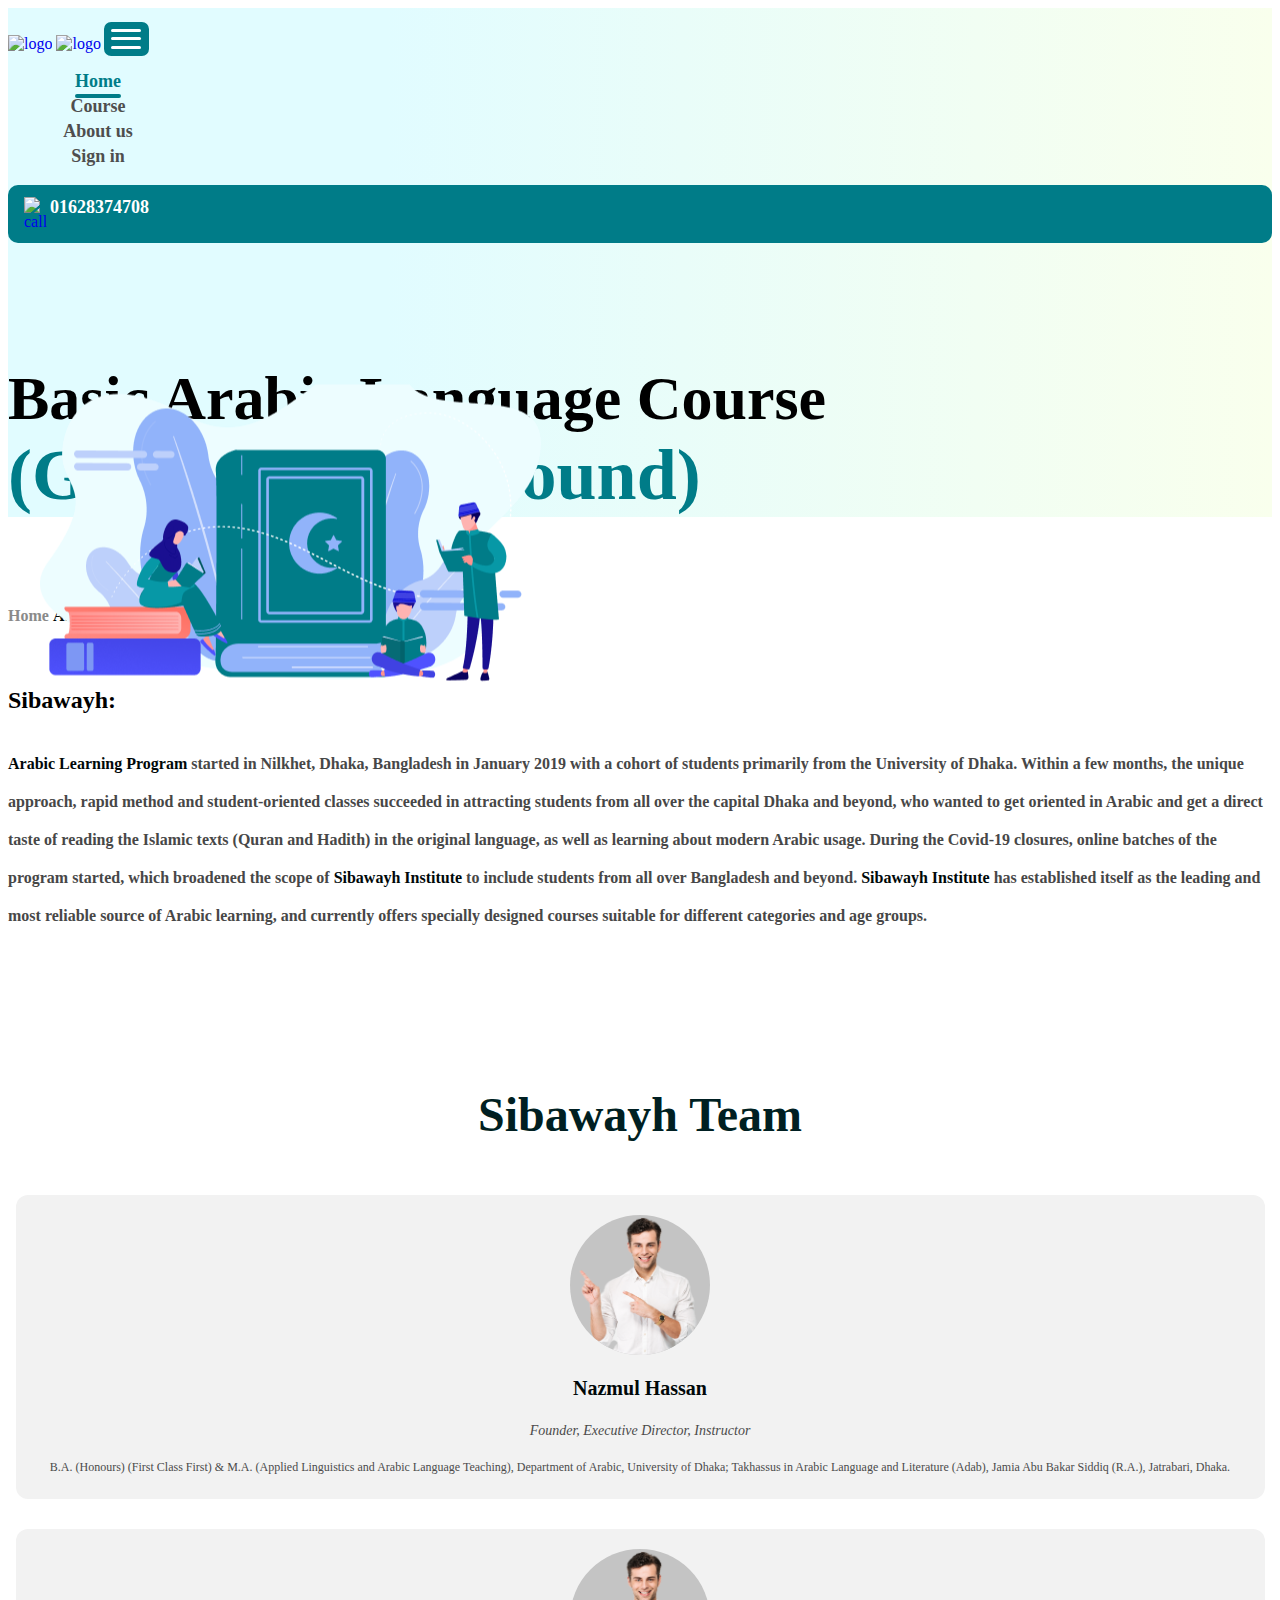
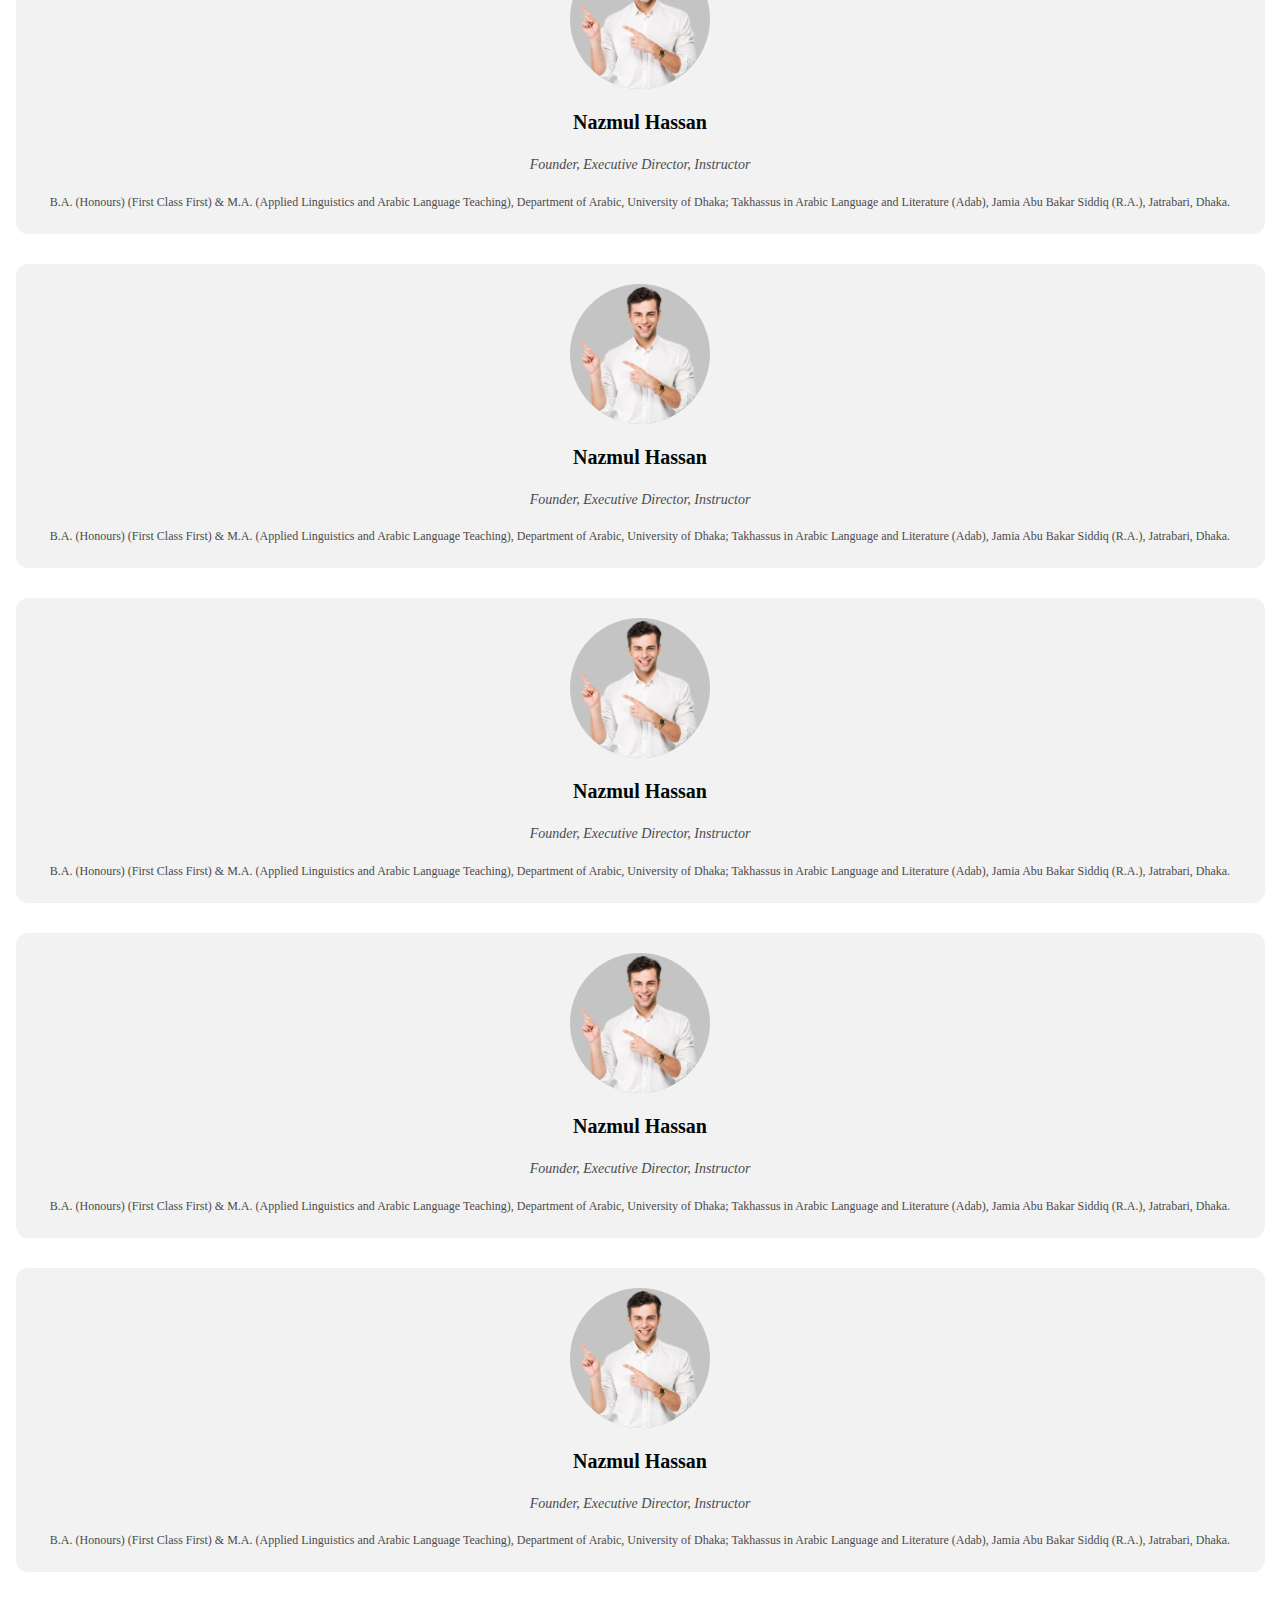
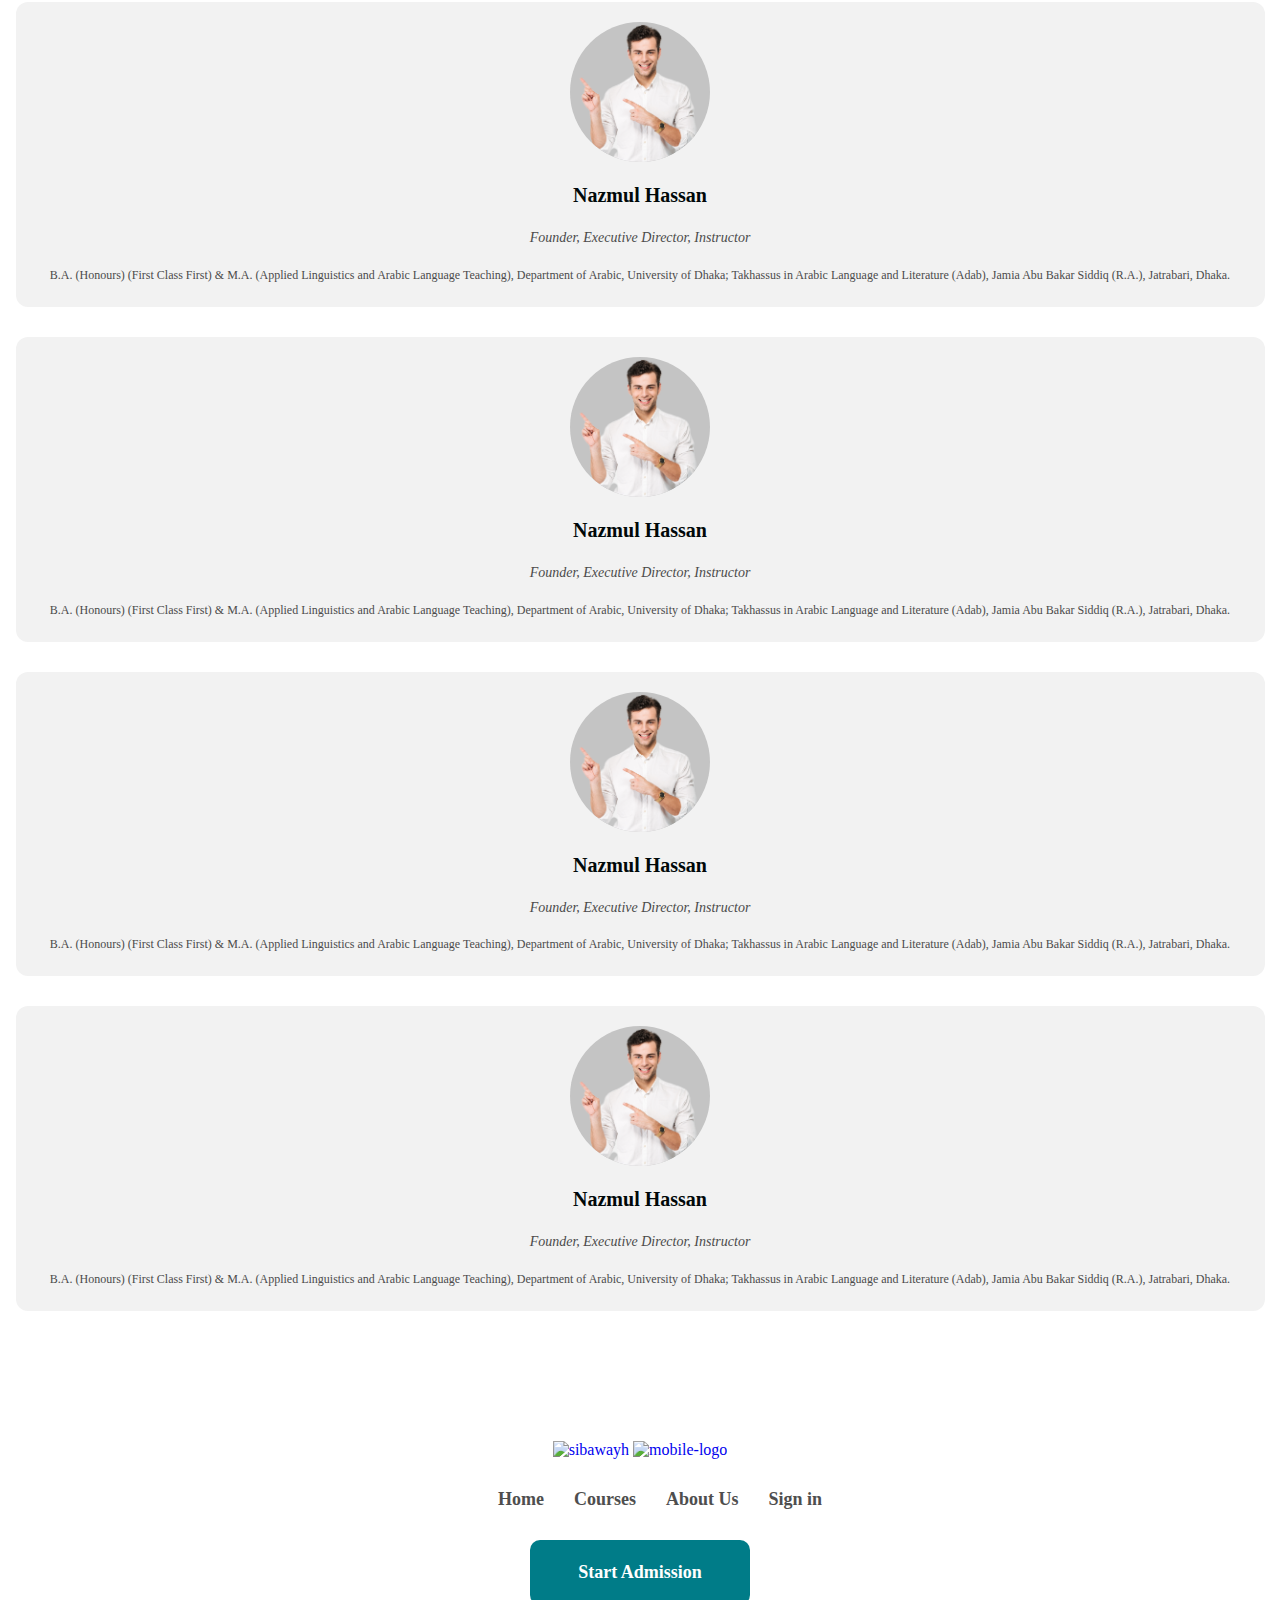
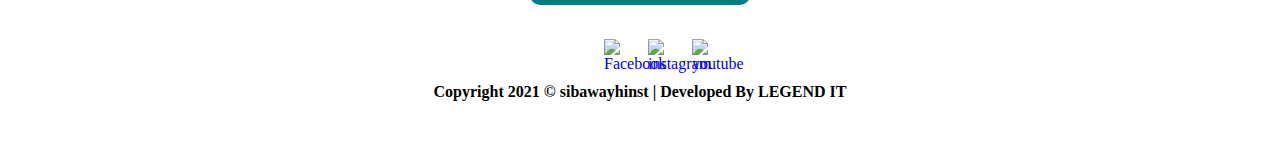
==== about.html @ c1a7108b "about,profile,result page done" ====
<!DOCTYPE html>
<html lang="en">
<head>
    <meta charset="UTF-8">
    <meta http-equiv="X-UA-Compatible" content="IE=edge">
    <meta name="viewport" content="width=device-width, initial-scale=1.0">
    <title>Sibwayh::About</title>

    <!-- fontawesome -->
    <link rel="stylesheet" href="fontawesome/css/all.min.css"> 
    <!-- google fonts -->
    <link rel="stylesheet" href="fonts/fonts.css">
    <!-- Bootstrap css -->
    <link rel="stylesheet" href="bootstrap-5.1.0/css/bootstrap.min.css">
    <!-- venobox css -->
    <link rel="stylesheet" href="venobox/venobox.min.css">
    <!-- slick css -->
    <link rel="stylesheet" href="slick/slick.css">
    <!-- animate css -->
    <link rel="stylesheet" href="animate-css/animate.min.css">
    <!-- main css -->
    <link rel="stylesheet" href="./css/main.css">

    <!-- inner page css (course) -->
    <link rel="stylesheet" href="css/about.css">

    <!-- content css -->
    <link rel="stylesheet" href="css/content.css">
</head>
<body>

    <!-- header section start -->
        <header class="header">
            <!-- navbar start -->
            <nav class="custom-nav navbar navbar-expand-lg navbar-light">
                <div class="container">
                  <a class="navbar-brand" href="#">
                      <img class="logo" src="images/logo.png" alt="logo">
                      <img class="mobile_logo d-none" src="images/mobile-logo.png" alt="logo">
                  </a>

                <!-- custom mobile button -->   
                  <button class="navbar-toggler" type="button" data-bs-toggle="collapse" data-bs-target="#navbarSupportedContent" aria-controls="navbarSupportedContent" aria-expanded="false" aria-label="Toggle navigation"> 
                      
                    <div class="burger_icon">
                        <div class="burger_icon__top">
                            <div class="burger-icon-top-1"></div>
                            <div class="burger-icon-top-2"></div>
                        </div>
                        <div class="burger_icon__middel">
                            <div class="burger-icon-middel-1"></div>
                            <div class="burger-icon-middel-2"></div>
                        </div>
                        <div class="burger_icon__bottom">
                            <div class="burger-icon-top-1"></div>
                            <div class="burger-icon-top-2"></div>
                        </div>
                    </div> 
                  </button>

                  <div class="collapse navbar-collapse" id="navbarSupportedContent">

                    <ul class="main_menu navbar-nav ms-auto mb-2 mb-lg-0">
                      <li><a class="active" href="#">Home</a></li>
                      <li><a href="#">Course</a></li>
                      <li><a href="#">About us</a></li>
                      <li><a href="#">Sign in</a></li>
                    </ul>
                    <div class="nav_number">
                        <a class="number" href="tel:01628374708"> 
                            <img src="images/call.png" alt="call">
                            <span>01628374708 </span> 
                        </a>
                    </div> 
                  </div>
                </div>
            </nav>
            <!-- navbar end --> 

            <div class="container">
                <div class="row pt-4">
                    <div class="col-md-8">
                        <div class="header__text">
                            <h2>Basic Arabic Language Course <br> <span>(General Background)</span></h2>
                        </div>
                    </div>
                    <div class="col-md-4 d-none d-md-block">
                        <div class="header__image">
                            <img src="images/about-banner.png" alt="image">
                        </div>
                    </div>
                </div>
            </div>

        </header>
    <!-- header section end -->

    <!-- breadcrumb --> 
     <div class="breadcrumb">
        <div class="container">
            <span class="main_page">Home</span>
            <span class="separator"><i class="fas fa-angle-right"></i></span>
            <span class="current_page">About</span>
        </div>
     </div>

     <!-- about sibawayh start-->
     <section class="content about_section">
         <div class="container">
             <h2>Sibawayh:</h2>
             <p><span>Arabic Learning Program</span> started in Nilkhet, Dhaka, Bangladesh in January 2019 with a cohort of students primarily from the University of Dhaka. Within a few months, the unique approach, rapid method and student-oriented classes succeeded in attracting students from all over the capital Dhaka and beyond, who wanted to get oriented in Arabic and get a direct taste of reading the Islamic texts (Quran and Hadith) in the original language, as well as learning about modern Arabic usage. During the Covid-19 closures, online batches of the program started, which broadened the scope of <span>Sibawayh Institute</span> to include students from all over Bangladesh and beyond. <span>Sibawayh Institute</span> has established itself as the leading and most reliable source of Arabic learning, and currently offers specially designed courses suitable for different categories and age groups. </p>
         </div>
     </section>
     <!-- about sibawayh end-->

     <!-- sibawayh team start -->
     <section class="team_section">
         <div class="container">
             <h2>Sibawayh Team</h2>
             <div class="team_members">
                 <div class="row justify-content-center">
                     <div class="col-xs-12 col-sm-6 col-md-4 col-xl-3">
                        <div class="single_team_members">
                            <div class="member_profile">
                                <img src="images/profile.png" alt="">
                            </div> 
                            <h3 class="member_name">Nazmul Hassan</h3>
                            <h4 class="member_designation">Founder, Executive Director, Instructor</h4>
                            <p class="member_description">B.A. (Honours) (First Class First) & M.A. (Applied Linguistics and Arabic Language Teaching), Department of Arabic, University of Dhaka; Takhassus in Arabic Language and Literature (Adab), Jamia Abu Bakar Siddiq (R.A.), Jatrabari, Dhaka.</p>
                        </div>
                     </div>
                     <div class="col-xs-12 col-sm-6 col-md-4 col-xl-3">
                        <div class="single_team_members">
                            <div class="member_profile">
                                <img src="images/profile.png" alt="">
                            </div> 
                            <h3 class="member_name">Nazmul Hassan</h3>
                            <h4 class="member_designation">Founder, Executive Director, Instructor</h4>
                            <p class="member_description">B.A. (Honours) (First Class First) & M.A. (Applied Linguistics and Arabic Language Teaching), Department of Arabic, University of Dhaka; Takhassus in Arabic Language and Literature (Adab), Jamia Abu Bakar Siddiq (R.A.), Jatrabari, Dhaka.</p>
                        </div>
                     </div>
                     <div class="col-xs-12 col-sm-6 col-md-4 col-xl-3">
                        <div class="single_team_members">
                            <div class="member_profile">
                                <img src="images/profile.png" alt="">
                            </div> 
                            <h3 class="member_name">Nazmul Hassan</h3>
                            <h4 class="member_designation">Founder, Executive Director, Instructor</h4>
                            <p class="member_description">B.A. (Honours) (First Class First) & M.A. (Applied Linguistics and Arabic Language Teaching), Department of Arabic, University of Dhaka; Takhassus in Arabic Language and Literature (Adab), Jamia Abu Bakar Siddiq (R.A.), Jatrabari, Dhaka.</p>
                        </div>
                     </div>
                     <div class="col-xs-12 col-sm-6 col-md-4 col-xl-3">
                        <div class="single_team_members">
                            <div class="member_profile">
                                <img src="images/profile.png" alt="">
                            </div> 
                            <h3 class="member_name">Nazmul Hassan</h3>
                            <h4 class="member_designation">Founder, Executive Director, Instructor</h4>
                            <p class="member_description">B.A. (Honours) (First Class First) & M.A. (Applied Linguistics and Arabic Language Teaching), Department of Arabic, University of Dhaka; Takhassus in Arabic Language and Literature (Adab), Jamia Abu Bakar Siddiq (R.A.), Jatrabari, Dhaka.</p>
                        </div>
                     </div>
                     <div class="col-xs-12 col-sm-6 col-md-4 col-xl-3">
                        <div class="single_team_members">
                            <div class="member_profile">
                                <img src="images/profile.png" alt="">
                            </div> 
                            <h3 class="member_name">Nazmul Hassan</h3>
                            <h4 class="member_designation">Founder, Executive Director, Instructor</h4>
                            <p class="member_description">B.A. (Honours) (First Class First) & M.A. (Applied Linguistics and Arabic Language Teaching), Department of Arabic, University of Dhaka; Takhassus in Arabic Language and Literature (Adab), Jamia Abu Bakar Siddiq (R.A.), Jatrabari, Dhaka.</p>
                        </div>
                     </div>
                     <div class="col-xs-12 col-sm-6 col-md-4 col-xl-3">
                        <div class="single_team_members">
                            <div class="member_profile">
                                <img src="images/profile.png" alt="">
                            </div> 
                            <h3 class="member_name">Nazmul Hassan</h3>
                            <h4 class="member_designation">Founder, Executive Director, Instructor</h4>
                            <p class="member_description">B.A. (Honours) (First Class First) & M.A. (Applied Linguistics and Arabic Language Teaching), Department of Arabic, University of Dhaka; Takhassus in Arabic Language and Literature (Adab), Jamia Abu Bakar Siddiq (R.A.), Jatrabari, Dhaka.</p>
                        </div>
                     </div>
                     <div class="col-xs-12 col-sm-6 col-md-4 col-xl-3">
                        <div class="single_team_members">
                            <div class="member_profile">
                                <img src="images/profile.png" alt="">
                            </div> 
                            <h3 class="member_name">Nazmul Hassan</h3>
                            <h4 class="member_designation">Founder, Executive Director, Instructor</h4>
                            <p class="member_description">B.A. (Honours) (First Class First) & M.A. (Applied Linguistics and Arabic Language Teaching), Department of Arabic, University of Dhaka; Takhassus in Arabic Language and Literature (Adab), Jamia Abu Bakar Siddiq (R.A.), Jatrabari, Dhaka.</p>
                        </div>
                     </div>
                     <div class="col-xs-12 col-sm-6 col-md-4 col-xl-3">
                        <div class="single_team_members">
                            <div class="member_profile">
                                <img src="images/profile.png" alt="">
                            </div> 
                            <h3 class="member_name">Nazmul Hassan</h3>
                            <h4 class="member_designation">Founder, Executive Director, Instructor</h4>
                            <p class="member_description">B.A. (Honours) (First Class First) & M.A. (Applied Linguistics and Arabic Language Teaching), Department of Arabic, University of Dhaka; Takhassus in Arabic Language and Literature (Adab), Jamia Abu Bakar Siddiq (R.A.), Jatrabari, Dhaka.</p>
                        </div>
                     </div>
                     <div class="col-xs-12 col-sm-6 col-md-4 col-xl-3">
                        <div class="single_team_members">
                            <div class="member_profile">
                                <img src="images/profile.png" alt="">
                            </div> 
                            <h3 class="member_name">Nazmul Hassan</h3>
                            <h4 class="member_designation">Founder, Executive Director, Instructor</h4>
                            <p class="member_description">B.A. (Honours) (First Class First) & M.A. (Applied Linguistics and Arabic Language Teaching), Department of Arabic, University of Dhaka; Takhassus in Arabic Language and Literature (Adab), Jamia Abu Bakar Siddiq (R.A.), Jatrabari, Dhaka.</p>
                        </div>
                     </div>
                     <div class="col-xs-12 col-sm-6 col-md-4 col-xl-3">
                        <div class="single_team_members">
                            <div class="member_profile">
                                <img src="images/profile.png" alt="">
                            </div> 
                            <h3 class="member_name">Nazmul Hassan</h3>
                            <h4 class="member_designation">Founder, Executive Director, Instructor</h4>
                            <p class="member_description">B.A. (Honours) (First Class First) & M.A. (Applied Linguistics and Arabic Language Teaching), Department of Arabic, University of Dhaka; Takhassus in Arabic Language and Literature (Adab), Jamia Abu Bakar Siddiq (R.A.), Jatrabari, Dhaka.</p>
                        </div>
                     </div>
                 </div>
             </div>
         </div>
     </section>
     <!-- sibawayh team end -->

    <!-- footer section start -->
    <footer class="footer">
        <div class="container">
            <div class="footer__logo">
                <a href="#">
                    <img src="images/logo.png" alt="sibawayh">
                    <img class="d-none" src="images/mobile-logo.png" alt="mobile-logo">
                </a>
            </div>
            <div class="footer__menu">
                <ul>
                    <li><a href="#">Home</a></li>
                    <li><a href="#">Courses</a></li>
                    <li><a href="#">About Us</a></li>
                    <li><a href="#">Sign in</a></li>
                </ul>
            </div>
            <a href="#" class="btn_primary">Start Admission</a>
            <div class="social_media">
                <ul>
                    <li><a href="#"><img src="images/facebook.png" alt="Facebook"></a></li>
                    <li><a href="#"><img src="images/instagram.png" alt="instagram"></a></li>
                    <li><a href="#"><img src="images/youtube.png" alt="youtube"></a></li>
                </ul>
            </div>
            <div class="copyright">
                <p>Copyright 2021 &copy; sibawayhinst | Developed By LEGEND IT</p>
            </div>
        </div>
    </footer>
    <!-- footer section end -->

 
    <!-- jquery -->
    <script src="js/jquery-latest.min.js"></script>
    <!-- bootstrap js -->
    <script src="bootstrap-5.1.0/js/bootstrap.bundle.min.js"></script>
    <!-- venobox js -->
    <script src="venobox/venobox.min.js"></script>
    <!-- slick js -->
    <script src="slick/slick.min.js"></script>
    <!-- wow js -->
    <script src="animate-css/wow.min.js"></script>
    <!-- custom js -->
    <script src="js/custom.js"></script>
    
    <script>
        new WOW().init();
    </script>

</body>
</html>
---- css/main.css ----
ul{
  list-style-type: none;
}
a, a:hover{
  text-decoration: none;
}

.about__text li {
  font-size: 20px;
  color: #130000;
  list-style: none;
}
.about__text li::before {
  content: url("../images/checkbox.png");
  position: relative;
  top: 5px;
  left: -3px;
}

html {
  font-size: 62.5%;
}

body {
  font-size: 1.6rem;
  font-family: "Nunito";
}

.burger_icon {
  background-color: #007C88;
  padding: 10px 0;
  width: 31px;
  position: relative;
  outline: 7px solid #007c88;
  border-radius: 0.1px;
  overflow: hidden;
  cursor: pointer;
}

.burger_icon__top {
  display: flex;
  position: absolute;
  top: 0;
  transform: translateZ(0);
  transition: transform 0.6s cubic-bezier(0.165, 0.84, 0.44, 1);
}

.burger_icon__bottom {
  display: flex;
  position: absolute;
  bottom: 0;
  transform: translateZ(0);
  transition: transform 0.6s cubic-bezier(0.165, 0.84, 0.44, 1);
}

.burger_icon__middel {
  display: flex;
  position: absolute;
  top: 41%;
  transform: translateX(-50%);
  transition: transform 0.6s cubic-bezier(0.165, 0.84, 0.44, 1);
}

.burger_icon:hover .burger_icon__top,
.burger_icon:hover .burger_icon__bottom {
  transform: translateX(-50%);
}

.burger_icon:hover .burger_icon__middel {
  transform: translateX(0);
}

.burger-icon-top-1,
.burger-icon-top-2,
.burger-icon-middel-1,
.burger-icon-middel-2 {
  background-color: #fff;
  width: 30px;
  height: 3px;
  margin-right: 15px;
  border-radius: 5px;
}

.header {
  background-image: linear-gradient(90deg, #e1fcff 30%, #f9ffed 100%);
}
.header__text {
  margin-top: 10rem;
}
.header__text h3 {
  font-weight: bold;
  font-size: 3.6rem;
  color: #007C88;
}
.header__text h2 {
  font-size: 6.2rem;
  font-weight: 600;
  margin: 3rem 0;
}
.header__text h2 span {
  font-weight: 800;
  color: #007C88;
  font-size: 7.2rem;
}
.header__text p {
  font-size: 1.8rem;
  font-weight: 600;
  line-height: 3.3rem;
  margin-bottom: 3rem;
  width: 70%;
}
.header__text a.btn_primary {
  margin-bottom: 8rem;
}
.header__image {
  width: 100%;
  height: 100%;
  position: relative;
}
.header__image img {
  position: absolute;
  top: 50%;
  transform: translateY(-50%);
}

.banner_slider {
  position: relative;
}
.banner_slider ul.slick-dots{
  list-style-type: none;
  display: flex;
  position: absolute;
  bottom: 0;
  left: 50%;
  transform: translateX(-50%);
}

.banner_slider ul.slick-dots button{
  color: transparent;
  border: 0;
  background-color: #cdcdcd;
  height: 6px;
  width: 14px;
  border-radius: 3px;
  margin: 0 5px;
}
.banner_slider ul.slick-dots li.slick-active button{
  background-color: #007c88;
  width: 30px;
}



.footer {
  text-align: center;
  padding: 5rem 0 3rem;
}
.footer .footer__logo {
  margin: auto;
}
.footer .footer__menu ul {
  display: flex;
  flex-direction: row;
  justify-content: center;
  margin: 3rem 0;
}
.footer .footer__menu ul li {
  list-style: none;
}
.footer .footer__menu ul li a {
  font-size: 1.8rem;
  font-weight: 600;
  color: #4E4E4E;
  text-decoration: none;
  padding: 0.5rem;
  margin: 1rem;
  transition: all 0.2s;
}
.footer .footer__menu ul li a:hover {
  text-decoration: underline;
}
.footer .social_media ul {
  display: flex;
  flex-direction: row;
  justify-content: center;
  margin: 3rem 0 2rem;
}
.footer .social_media ul li {
  list-style: none;
  width: 2.4rem;
  height: 2.4rem;
  border-radius: 50%;
  margin: 0 1rem;
}
.footer .copyright p {
  font-size: 1.6rem;
  font-weight: 600;
  color: #000000;
}

.navbar {
  padding: 2rem 0;
}
.navbar .navbar-brand .logo {
  width: 80%;
}
.navbar .main_menu li {
  width: 10rem;
  text-align: center;
}
.navbar .main_menu li a {
  text-decoration: none;
  color: #4E4E4E;
  font-weight: 700;
  padding: 0.7rem 0;
  font-size: 1.8rem;
  line-height: 2.5rem;
  transition: all 0.2s;
  position: relative;
}
.navbar .main_menu li a.active {
  color: #007C88;
}
.navbar .main_menu li a:hover {
  color: #007C88;
}
.navbar .main_menu li a.active::after, .navbar .main_menu li a::after {
  content: "";
  position: absolute;
  left: auto;
  right: 0;
  bottom: 0;
  width: 0;
  height: 4px;
  background-color: #007C88;
  border-radius: 5px;
  transition: all 0.3s;
}
.navbar .main_menu li a.active::after, .navbar .main_menu li a:hover::after {
  width: 100%;
  right: auto;
  left: 0;
}
.navbar .number {
  background-color: #007C88;
  border-radius: 1rem;
  padding: 1.2rem 1.6rem;
  text-decoration: none;
  display: flex;
}
.navbar .number img {
  width: 26px;
}
.navbar .number span {
  color: #ffffff;
  font-weight: 600;
  font-size: 18px;
}
.navbar .navbar-toggler:focus {
  box-shadow: unset;
}
.navbar .navbar-toggler {
  border: none;
}

.btn_primary {
  background-image: linear-gradient(to left, #007C88, #007C88);
  min-width: 19rem;
  min-height: 6.5rem;
  line-height: 6.5rem;
  padding: 0 1.5rem;
  text-decoration: none;
  display: inline-block;
  text-align: center;
  border-radius: 1rem;
  font-size: 1.8rem;
  font-weight: 600;
  color: #ffffff;
  text-transform: capitalize;
  overflow: hidden;
  position: relative;
  z-index: 1;
}
.btn_primary:hover {
  color: #ffffff;
}
.btn_primary::after {
  content: "";
  position: absolute;
  width: 0;
  height: 100%;
  top: 0;
  left: 0;
  border-radius: 1rem;
  background-image: linear-gradient(to left, #000000, #000000);
  z-index: -1;
  transition: 0.6s cubic-bezier(0.165, 0.84, 0.44, 1);
}
.btn_primary:hover::after {
  width: 100%;
}

.btn_secondary {
  background-color: #ffffff;
  min-width: 14rem;
  min-height: 4.5rem;
  line-height: 4.5rem;
  text-decoration: none;
  display: inline-block;
  text-align: center;
  border-radius: 1rem;
  font-size: 1.8rem;
  font-weight: 600;
  color: #007C88;
  transition: all 0.2s;
  text-transform: capitalize;
}
.btn_secondary:hover {
  color: #ffffff;
  background-color: #007C88;
}

.about-section {
  padding: 8rem 0 6rem;
  background-color: #fff;
  position: relative;
}
.about-section__image {
  overflow: hidden;
}
.about-section__image img {
  width: 100%;
  transition: transform 1.5s cubic-bezier(0.165, 0.84, 0.44, 1);
}
.about-section__image:hover img {
  transform: scale(1.1);
}
.about-section .about-section__text {
  margin-left: 6rem;
  position: relative;
  top: 50%;
  transform: translateY(-50%);
}
.about-section__button{
  font-weight: 700;
  color: #007C88;
  text-decoration: none;
}
.about-section__text h2 {
  font-size: 4.8rem;
  font-weight: bold;
  color: #001F22;
}
.about-section__text h3 {
  width: 460px;
  line-height: 30px;
}
.about-section__text p {
  font-size: 1.6rem;
  font-weight: 600;
  color: #4E4E4E;
  line-height: 3.1rem;
  margin-top: 1rem;
}
.about-section__text ul {
  padding-left: 1rem;
  margin: 3rem 0;
}
.about-section__text ul li {
  list-style: none;
  font-size: 1.8rem;
  font-weight: bold;
  color: #001F22;
  line-height: 3.1rem;
  margin-bottom: 2rem;
}
.about-section__text ul li::before {
  content: url("../images/checkbox.png");
  position: relative;
  top: 0.5rem;
  left: -1rem;
}

/* feature section */
.feature-section .section_title h1 {
  font-size: 4.8rem;
  color: #001F22;
  font-weight: bold;
  padding-bottom: 60px;
}

.feature-section__single {
  margin-bottom: 40px;
}
.feature-section__single img{
  margin-bottom: 25px;
}
.feature-section__single h3{
  font-size: 20px;
  font-weight: 700;
  color: #000;
  margin-bottom: 10px;
  text-transform: capitalize;
}
.feature-section__single p{
  font-size: 14px;
  font-weight: 500;
  color: #4E4E4E;
  margin-bottom: 10px;
  padding-right: 80px;
}

/* course section */
.course-section {
  padding: 6rem 0;
}
.course-section .section_title {
  margin-bottom: 6rem;
}
.course-section .section_title h1 {
  font-size: 4.8rem;
  color: #001F22;
  font-weight: bold;
}
.course-section .section_title p {
  font-size: 1.8rem;
  font-weight: 600;
  line-height: 3.1rem;
  color: #4E4E4E;
  width: 60%;
  margin: 1rem auto 0;
}
.course_details__single{
  background-color: #F8F8F8;
  padding: 15px;
  margin: 0 7.5px 30px;
  border-radius: 12px;
  overflow: hidden;
  transition: all .5s;
}
.course_details__single:hover{
  background-color: #EDFDFF;
  box-shadow: 0 5px 5px -2px rgba(0,0,0,.3);
  transform: translateY(-5px);
}
.course_details__single img.course_details__single__img{
  width: 100%;
  margin-bottom: 20px;
  transition: transform 0.6s cubic-bezier(0.165, 0.84, 0.44, 1)
}
.course_details__single:hover img.course_details__single__img{
  transform: scale(1.2);
}
.course_details__single h2 a{
  font-size: 20px;
  font-weight: 800;
  line-height: 29px;
  margin-bottom: 10px;
  color: #000;
  text-decoration: none;
}
.course_details__single p{
  font-size: 14px;
  font-weight: 400;
  line-height: 19px;
  margin-bottom: 10px;
  color: #4A4A4A;
}
.course_details__single__duration,
.course_details__single__class{
  font-size: 14px;
  font-weight: 800;
  color: #757575;
  padding-left: 20px;
  position: relative;
  padding-bottom: 25px;
  display: inline-block;
}
.course_details__single__duration::before{
  content: url("../images/clock.png");
  left: 0;
  position: absolute;
  top: 1px;
}
.course_details__single__class::before{
  content: url("../images/video_play_icon.png");
  left: 0;
  position: absolute;
  top: 1px;
}
.course_details__single__info__button{
  border: 1px solid #007C88;
  line-height: 4rem;
  padding: 0 1.5rem;
  text-decoration: none;
  display: inline-block;
  text-align: center;
  border-radius: .5rem;
  font-size: 1.6rem;
  font-weight: 600;
  color: #007C88;
  text-transform: capitalize;
  overflow: hidden;
  position: relative;
  z-index: 1;
}

.course_details__single__info__button::after{
  content: "";
  position: absolute;
  border:1px solid transparent;
  width: 0;
  height: 100%;
  top: 0;
  left: -5px;
  background-color: #007C88;
  z-index: -1;
  transition: 0.6s cubic-bezier(0.165, 0.84, 0.44, 1);
}

.course_details__single__info__button:hover{
  color: #ffffff;
}

.course_details__single__info__button:hover::after{
  width: 100%;
  left: 0;
}
.course_details__single__info__price{
  font-size: 26px;
  font-weight: 800;
  color: #000;
  padding-top: 10px;
  transition: all .3s;
}
.course_details__single:hover .course_details__single__info__price{
  color: #007C88;
}
.course_details__single__info__price span{
  font-size: 14px;
}

.course-section .course_dtails .course_dtails__image {
  position: relative;
  overflow: hidden;
}
.course-section .course_dtails .course_dtails__image::after {
  content: "";
  position: absolute;
  top: 0;
  left: 0;
  width: 100%;
  height: 100%;
  background-color: rgba(0, 0, 0, 0.4);
  border-radius: 2rem;
}
.course-section .course_dtails .course_dtails__image img {
  width: 100%;
  border-radius: 2rem;
  transition: transform 1.5s cubic-bezier(0.165, 0.84, 0.44, 1);
}
.course-section .course_dtails .course_dtails__image:hover img {
  transform: scale(1.1);
}
.course-section .course_dtails .course_dtails__image a.venobox {
  position: absolute;
  top: 50%;
  left: 50%;
  transform: translate(-50%, -50%);
  z-index: 9999;
}
.course-section .course_dtails .course_dtails__image a.venobox i {
  font-size: 5rem;
  color: #ffffff;
  background-color: #007C88;
  border-radius: 50%;
  position: relative;
}
.course-section .course_dtails .course_dtails__image a.venobox i::after {
  content: "";
  position: absolute;
  top: 0;
  left: 0;
  width: 100%;
  height: 100%;
  background-color: #ffffff;
  border-radius: 50%;
  -webkit-animation-name: "Iconfocus";
          animation-name: "Iconfocus";
  -webkit-animation-duration: 1s;
          animation-duration: 1s;
  -webkit-animation-iteration-count: infinite;
          animation-iteration-count: infinite;
}
.course-section .course_dtails .course_dtails__text {
  margin-left: 6rem;
}
.course-section .course_dtails .course_dtails__text h2 {
  font-size: 4rem;
  color: #001F22;
  font-weight: 800;
}
.course-section .course_dtails .course_dtails__text p {
  font-size: 1.6rem;
  font-weight: 600;
  color: #4E4E4E;
  line-height: 3rem;
}
.course-section .course_dtails .course_dtails__text ul {
  padding-left: 1rem;
  margin: 3rem 0;
}
.course-section .course_dtails .course_dtails__text ul li {
  list-style: none;
  font-size: 1.8rem;
  font-weight: 600;
  line-height: 3.1rem;
  margin-bottom: 2rem;
  color: #4E4E4E;
}
.course-section .course_dtails .course_dtails__text ul li span {
  font-weight: bold;
  color: #001F22;
}
.course-section .course_dtails .course_dtails__text ul .duration::before {
  content: url("../images/duration.png");
  position: relative;
  top: 0.5rem;
  left: -1rem;
}
.course-section .course_dtails .course_dtails__text ul .price::before {
  content: url("../images/price.png");
  position: relative;
  top: 0.5rem;
  left: -1rem;
}
.course-section .course_dtails .course_dtails__text ul .bacth::before {
  content: url("../images/batch.png");
  position: relative;
  top: 0.5rem;
  left: -1rem;
}
.course-section .more_course h2 {
  font-size: 3.6rem;
  font-weight: 800;
  color: #001F22;
  margin-bottom: 3rem;
}
.course-section .more_course .single_course {
  background-color: #ebfcff;
  padding: 1rem;
  border-radius: 1rem;
  text-align: center;
  transition: all 0.2s;
  margin-bottom: 1.5rem;
}
.course-section .more_course .single_course:hover {
  box-shadow: 0 8px 10px -1px rgba(0, 0, 0, 0.3);
}
.course-section .more_course .single_course .single_course__image {
  overflow: hidden;
}
.course-section .more_course .single_course .single_course__image img {
  width: 100%;
  border-radius: 2rem;
  transition: transform 1.5s cubic-bezier(0.165, 0.84, 0.44, 1);
}
.course-section .more_course .single_course .single_course__image:hover img {
  transform: scale(1.2);
}
.course-section .more_course .single_course .date_duration {
  display: flex;
  justify-content: space-between;
  margin: 1.5rem 0;
}
.course-section .more_course .single_course .date_duration .duration {
  color: #757575;
  font-size: 1.4rem;
  margin-left: 1rem;
}
.course-section .more_course .single_course .date_duration .duration::before {
  content: url("../images/duration.png");
  position: relative;
  top: 0.8rem;
  left: -1rem;
}
.course-section .more_course .single_course .date_duration .date {
  color: #757575;
  font-size: 1.4rem;
}
.course-section .more_course .single_course .date_duration .date::before {
  content: url("../images/batch.png");
  position: relative;
  top: 0.8rem;
  left: -1rem;
}
.course-section .more_course .single_course h4 {
  font-size: 2rem;
  color: #001F22;
  font-weight: bold;
  margin-bottom: 2rem;
}

.testimonial {
  padding: 0 0 5rem;
}
.testimonial .section_title {
  margin-bottom: 6rem;
  background-image: url("../images/inverted-commas 1.png");
  background-repeat: no-repeat;
  background-position: right;
}
.testimonial .section_title h1 {
  font-size: 4.8rem;
  color: #001F22;
  font-weight: bold;
}
.testimonial .section_title p {
  font-size: 1.8rem;
  font-weight: 600;
  line-height: 3.1rem;
  color: #4E4E4E;
  width: 50%;
}
.testimonial .student .student__profile {
  width: 13.2rem;
  height: 13.2rem;
  margin: 0 auto 1rem;
  border-radius: 50%;
  overflow: hidden;
}
.testimonial .student .student__profile img {
  width: 100%;
  background-color: #ebfcff;
}
.testimonial .student h4.name {
  font-size: 2.4rem;
  font-weight: bold;
  color: #001F22;
}
.testimonial .student p.designation {
  font-size: 1.8rem;
  font-weight: 600;
  color: #4E4E4E;
}
.testimonial .review {
  background-color: #ebfcff;
  border-radius: 2rem;
  padding: 6rem 2.5rem;
}
.testimonial .review p {
  font-size: 2.1rem;
  font-weight: 600;
  color: #4E4E4E;
  line-height: 4rem;
  text-align: center;
}
.testimonial .slick-initialized .testimonial_slider-item.slick-slide {
  display: flex;
}
.testimonial ul.slick-dots {
  display: flex !important;
  list-style: none;
  justify-content: center;
  margin: 2rem 0 0 21%;
}
.testimonial ul.slick-dots li {
  width: 4rem;
  height: 0.7rem;
  border-radius: 2rem;
  background-color: #CECCCC;
  margin: 0 0.5rem;
  cursor: pointer;
}
.testimonial ul.slick-dots li button {
  display: none;
}
.testimonial ul.slick-dots li.slick-active {
  background-color: #007C88;
}

.video_review{
  padding-top: 50px;
}
.testimonial__video > img{
  width: 100%;
}
.testimonial__video{
  position: relative;
  border-radius: 12px;
  overflow: hidden;
  margin: 0 7.5px;
}
.testimonial__video .overlay{
  position: absolute;
  background-color: rgba(0,0,0,.4);
  top: 0;
  left: 0;
  width: 100%;
  height: 100%;
  display: flex;
  justify-content: center;
  align-items: center;
}
.testimonial__video .overlay a{
  position: relative;
}
.testimonial__video .overlay a::after{
  position: absolute;
  left: 0;
  top: 0;
  border-radius: 50%;
  content: '';
  background-color: white;
  height: 100%;
  width: 100%;
  animation: Iconfocus 1s infinite;
}

@-webkit-keyframes Iconfocus {
  0% {
    transform: scale(0);
    opacity: 0;
  }
  25% {
    transform: scale(1.2);
    opacity: 0.2;
  }
  50% {
    transform: scale(1.5);
    opacity: 0.5;
  }
  75% {
    transform: scale(1.9);
    opacity: 0.2;
  }
  85% {
    transform: scale(2);
    opacity: 0;
  }
  100% {
    transform: scale(0);
    opacity: 0;
  }
}

@keyframes Iconfocus {
  0% {
    transform: scale(0);
    opacity: 0;
  }
  25% {
    transform: scale(1.2);
    opacity: 0.2;
  }
  50% {
    transform: scale(1.5);
    opacity: 0.5;
  }
  75% {
    transform: scale(1.9);
    opacity: 0.2;
  }
  85% {
    transform: scale(2);
    opacity: 0;
  }
  100% {
    transform: scale(0);
    opacity: 0;
  }
}
@media all and (max-width: 1200px) {
  .header__text h2 {
    font-size: 5.2rem;
  }

  .header__text h2 span {
    font-size: 6.2rem;
  }

  .header__image img {
    width: 138%;
    position: absolute;
    bottom: 0;
    left: -80px;
  }
}
@media all and (max-width: 992px) {
  .navbar .number {
    display: inline;
  }

  .header__text {
    margin-top: 6rem;
  }

  .header__text h3 {
    font-size: 2.6rem;
  }

  .header__text h2 {
    font-size: 4rem;
  }

  .header__text h2 span {
    font-size: 5rem;
  }

  .header__image img {
    width: 171%;
    position: absolute;
    bottom: 0;
    left: -143px;
  }

  .about-section {
    margin-top: 8rem;
  }

  .main_menu.navbar-nav {
    margin-top: 2rem;
  }

  .navbar .main_menu li {
    margin: 1rem 0;
    width: 100%;
    text-align: left;
  }

  .course-section .section_title p {
    width: 100%;
  }

  .testimonial .section_title p {
    width: 100%;
  }
}
@media all and (min-width: 992px) {
  .navbar.navbar-expand-lg .navbar-collapse {
    flex-basis: none;
  }
}
@media all and (max-width: 768px) {
  .navbar {
    padding: 2rem 0;
    background: #c1e9ed;
  }

  .header {
    background-image: url("../images/admission-going on.jpg");
    background-size: cover;
    background-repeat: no-repeat;
    background-position: top;
  }

  .header__text {
    text-align: center;
  }
  .header__text .btn_primary {
    margin-bottom: 2rem;
  }

  .header__text p {
    font-size: 1.8rem;
    font-weight: 600;
    line-height: 3.3rem;
    margin: 0 auto 3rem;
    width: 70%;
  }

  .about-section__text {
    margin-left: 0;
    text-align: center;
  }

  .about-section__text ul {
    text-align: left;
  }

  .about-section__text h2 {
    margin-top: 2rem;
  }

  .btn_primary {
    min-width: 16rem;
    min-height: 5.5rem;
    line-height: 5.5rem;
  }

  .course-section {
    padding: 3rem 0;
  }

  .course-section .section_title {
    margin-bottom: 2rem;
  }

  .course-section .course_dtails .course_dtails__text {
    margin: 2rem 0 0;
    text-align: center;
  }

  .course-section .course_dtails .course_dtails__text ul {
    text-align: left;
  }

  .course-section .more_course h2 {
    text-align: center;
  }

  .testimonial {
    padding: 0rem 0 2rem;
  }

  .testimonial .review {
    padding: 2.5rem;
  }

  .testimonial ul.slick-dots {
    margin: 2rem 0 0 50%;
    transform: translateX(-50%);
  }

  .testimonial .review p {
    font-size: 1.6rem;
    line-height: 2.5rem;
    font-weight: 400;
  }
}
@media all and (max-width: 576px) {
  .navbar .navbar-brand .mobile_logo {
    width: 80%;
  }

  .header__text {
    margin-top: 4rem;
  }

  .header__text a.btn_primary {
    margin-bottom: 6rem;
  }

  .about-section__text h2 {
    font-size: 3rem;
  }

  .about-section {
    margin-top: 6rem;
  }

  .course-section .section_title h1 {
    font-size: 3rem;
  }

  .course-section .section_title p {
    font-size: 1.6rem;
  }

  .course-section .course_dtails .course_dtails__text h2 {
    font-size: 3rem;
  }

  .course-section .more_course h2 {
    font-size: 3rem;
    text-align: center;
  }

  .testimonial .section_title {
    margin-bottom: 3rem;
  }

  .testimonial .section_title h1 {
    font-size: 3rem;
  }

  .testimonial .section_title p {
    width: 80%;
    font-size: 1.6rem;
  }

  .footer {
    padding: 3rem;
  }
}
@media all and (max-width: 510px) {
  .navbar .navbar-brand .logo {
    display: none;
  }

  .navbar .navbar-brand .mobile_logo {
    display: block !important;
  }

  .course-section .more_course .single_course h4 {
    font-size: 1.8rem;
  }

  .course-section .more_course .single_course .date_duration {
    flex-direction: column;
    margin: 1.5rem 0 1.5rem 1rem;
    text-align: left;
  }

  .course-section .more_course .single_course .date_duration .duration {
    margin-left: 0;
  }

  .btn_secondary {
    font-size: 1.6rem;
    min-height: 4rem;
    line-height: 4rem;
  }

  .footer__logo img {
    display: none;
  }

  .footer__logo img.d-none {
    display: block !important;
    margin: auto;
  }
}
@media all and (max-width: 446px) {
  .navbar {
    padding: 1rem 0;
  }

  .navbar .main_menu li {
    width: 100%;
    text-align: center;
  }

  .nav_number {
    text-align: center;
    margin-bottom: 1rem;
  }

  .header__text {
    margin-top: 2rem;
  }

  .header__text h2 {
    font-size: 3rem;
    margin-bottom: 2rem;
  }

  .header__text h2 span {
    font-size: 3.5rem;
  }

  .header__text p {
    font-size: 1.6rem;
    line-height: 2.5rem;
    width: 100%;
  }

  .header__text a.btn_primary {
    margin-bottom: 4rem;
  }

  .footer .footer__menu ul {
    padding: 0;
  }

  .footer .footer__menu ul li a {
    font-size: 1.6rem;
    padding: 0.7rem;
    margin: 0;
  }
}
@media all and (max-width: 400px) {
  .course-section .more_course .single_course {
    margin-left: 0;
    margin-right: 0;
  }

  .about-section {
    padding: 3rem 0;
    margin-top: 4rem;
  }

  .testimonial .section_title h1 {
    text-align: center;
    margin-bottom: 2rem;
  }
}
@media all and (max-width: 360px) {
  .header__text a.btn_primary {
    margin-bottom: 3rem;
  }

  .footer {
    padding: 2rem;
  }

  .course-section {
    padding: 2rem 0;
  }

  .course-section .course_dtails .course_dtails__text h2 {
    font-size: 2rem;
  }
}/*# sourceMappingURL=main.css.map */
---- css/about.css ----
.breadcrumb{
    padding-top: 60px;
}
.breadcrumb span {
    font-weight: bold;
    color: #8A8A8A;
    font-size: 16px;
    margin : 0 
} 
.breadcrumb span.current_page { 
    color: #000809;  
} 


/************ about_Sibawayh *************/
.about_section{
    padding: 30px 0;
}
.about_section h2{
    font-size: 24px;
    font-weight: 700;
    color: #000809;
    line-height: 50px;
}
.about_section p{ 
    font-size: 16px;
    font-weight: 600;
    color: #474747;
    line-height: 38px;
}
.about_section span{ 
    font-weight: 700;
    color: #000809;
}


/************** team section start ***********/
.team_section{
    text-align: center;
    padding: 50px 0;
}
.team_section h2{
    font-size: 48px;
    font-weight: 700;
    line-height: 60px;
    color: #001F22;
    margin-bottom: 50px;
}
.team_section .team_members{
    
}
.team_section .single_team_members{
    background: #F2F2F2;
    border-radius: 12px;
    padding: 10px; 
    transition: all .5s;
    margin: 0 7.5px 30px;
}
.team_section .single_team_members:hover{ 
	box-shadow: 0 5px 5px -2px rgba(0,0,0,.3);
	transform: translateY(-5px);
}
.team_section .single_team_members:hover .member_profile img{
    transform: scale(1.1);
}

.team_section .single_team_members .member_profile{
    width: 140px;
    height: 140px;
    border-radius: 50%;
    background: #C4C4C4;
    margin: 10px auto;
    overflow: hidden;
    
}
.team_section .single_team_members .member_profile img{
    width: 100%;
    transition: transform 1s cubic-bezier(0.165, 0.84, 0.44, 1);
}
.team_section .single_team_members .member_name{
    font-size: 20px;
    font-weight: 700;
    line-height: 26px;
    color: #000809;

}
.team_section .single_team_members .member_designation{
    font-size: 14px;
    font-weight: 400;
    font-style: italic;
    line-height: 19px;
    color: #4B4B4B;
}
.team_section .single_team_members .member_description{
    font-size: 12px;
    font-weight: 400; 
    line-height: 19px;
    color: #4B4B4B;
}


/************** team section end ***********/
---- css/content.css ----
.content{
    font-size: 16px;
    font-weight: 600;
    line-height: 32px;
    color: #474747;
}

.content h1,
.content h2,
.content h3,
.content h4,
.content h5,
.content h6
{
    font-weight: 700;
}

.content h2{
    font-size: 24px;
    color: #000;
}

.content p,
.content ul{
    margin-bottom: 30px;
}
.content ul{
    list-style-type: disc;
    padding-left: 50px;
}
.content blockquote{

}
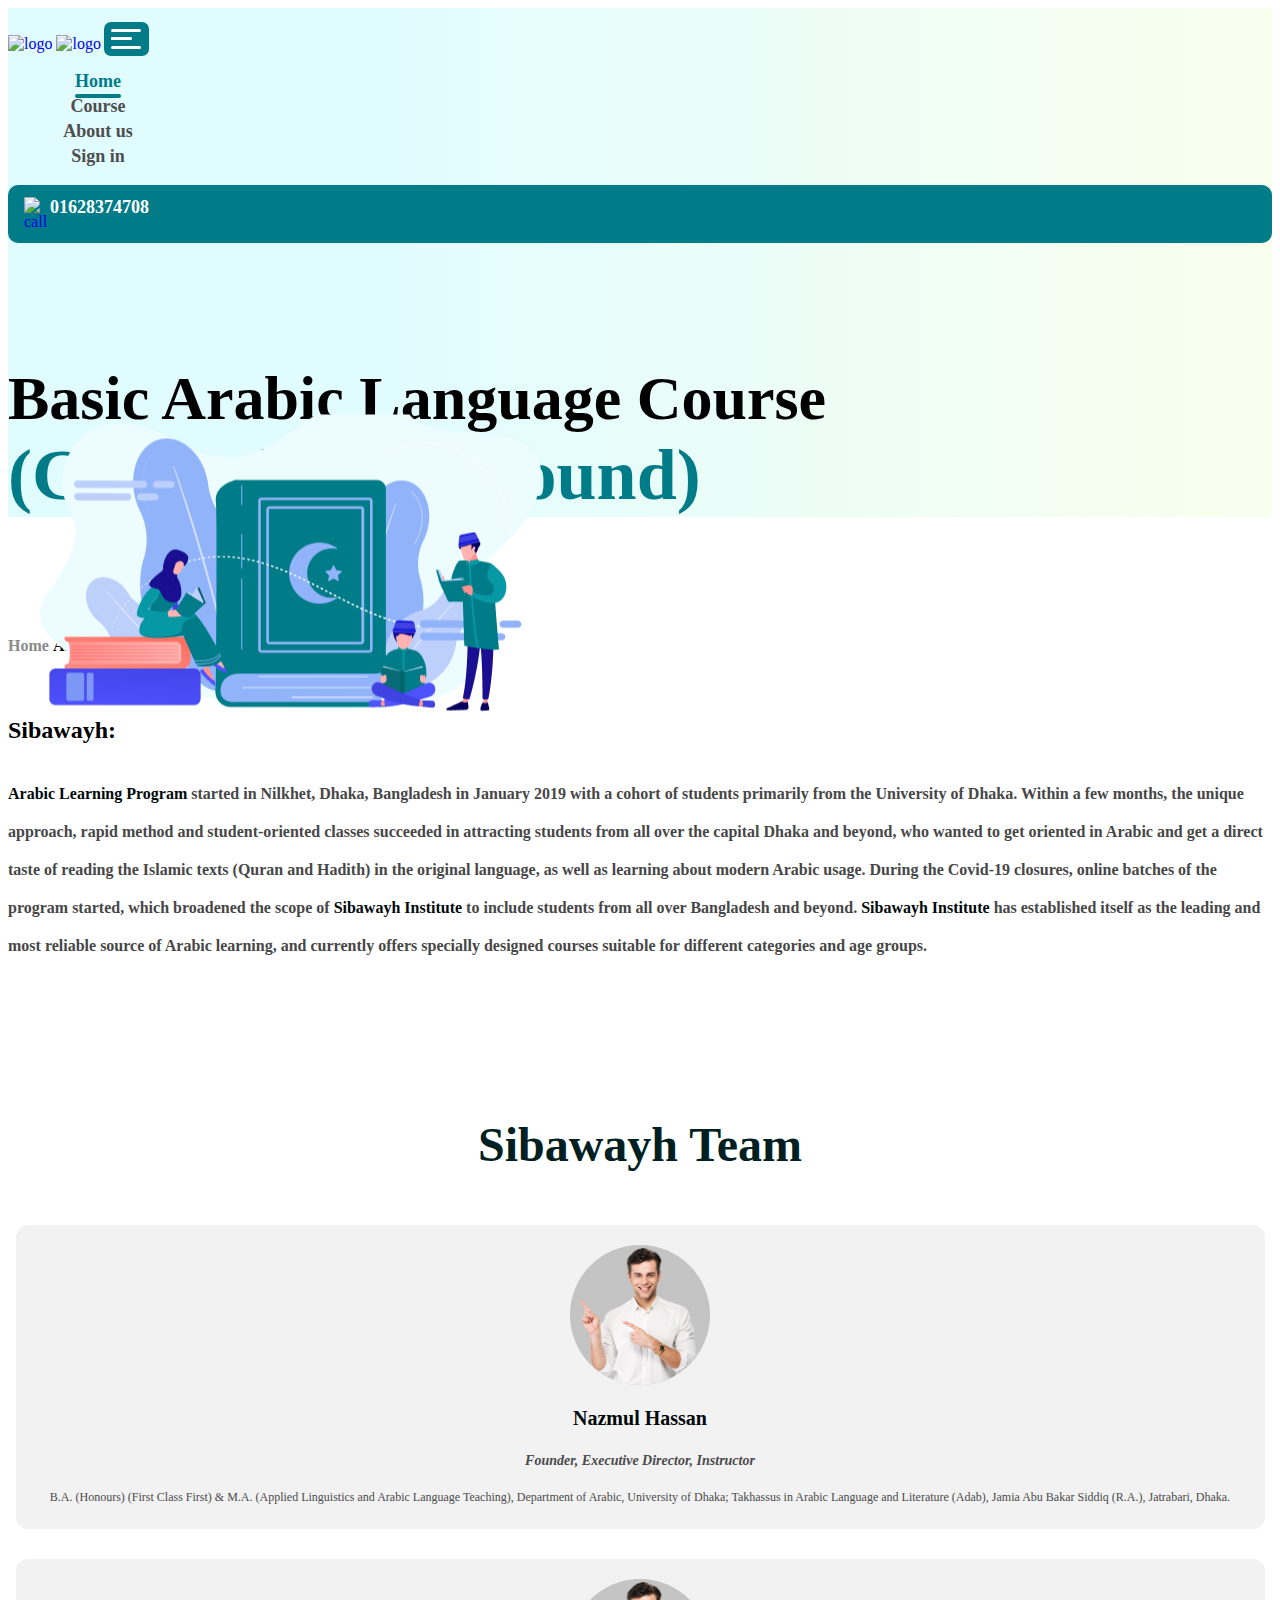
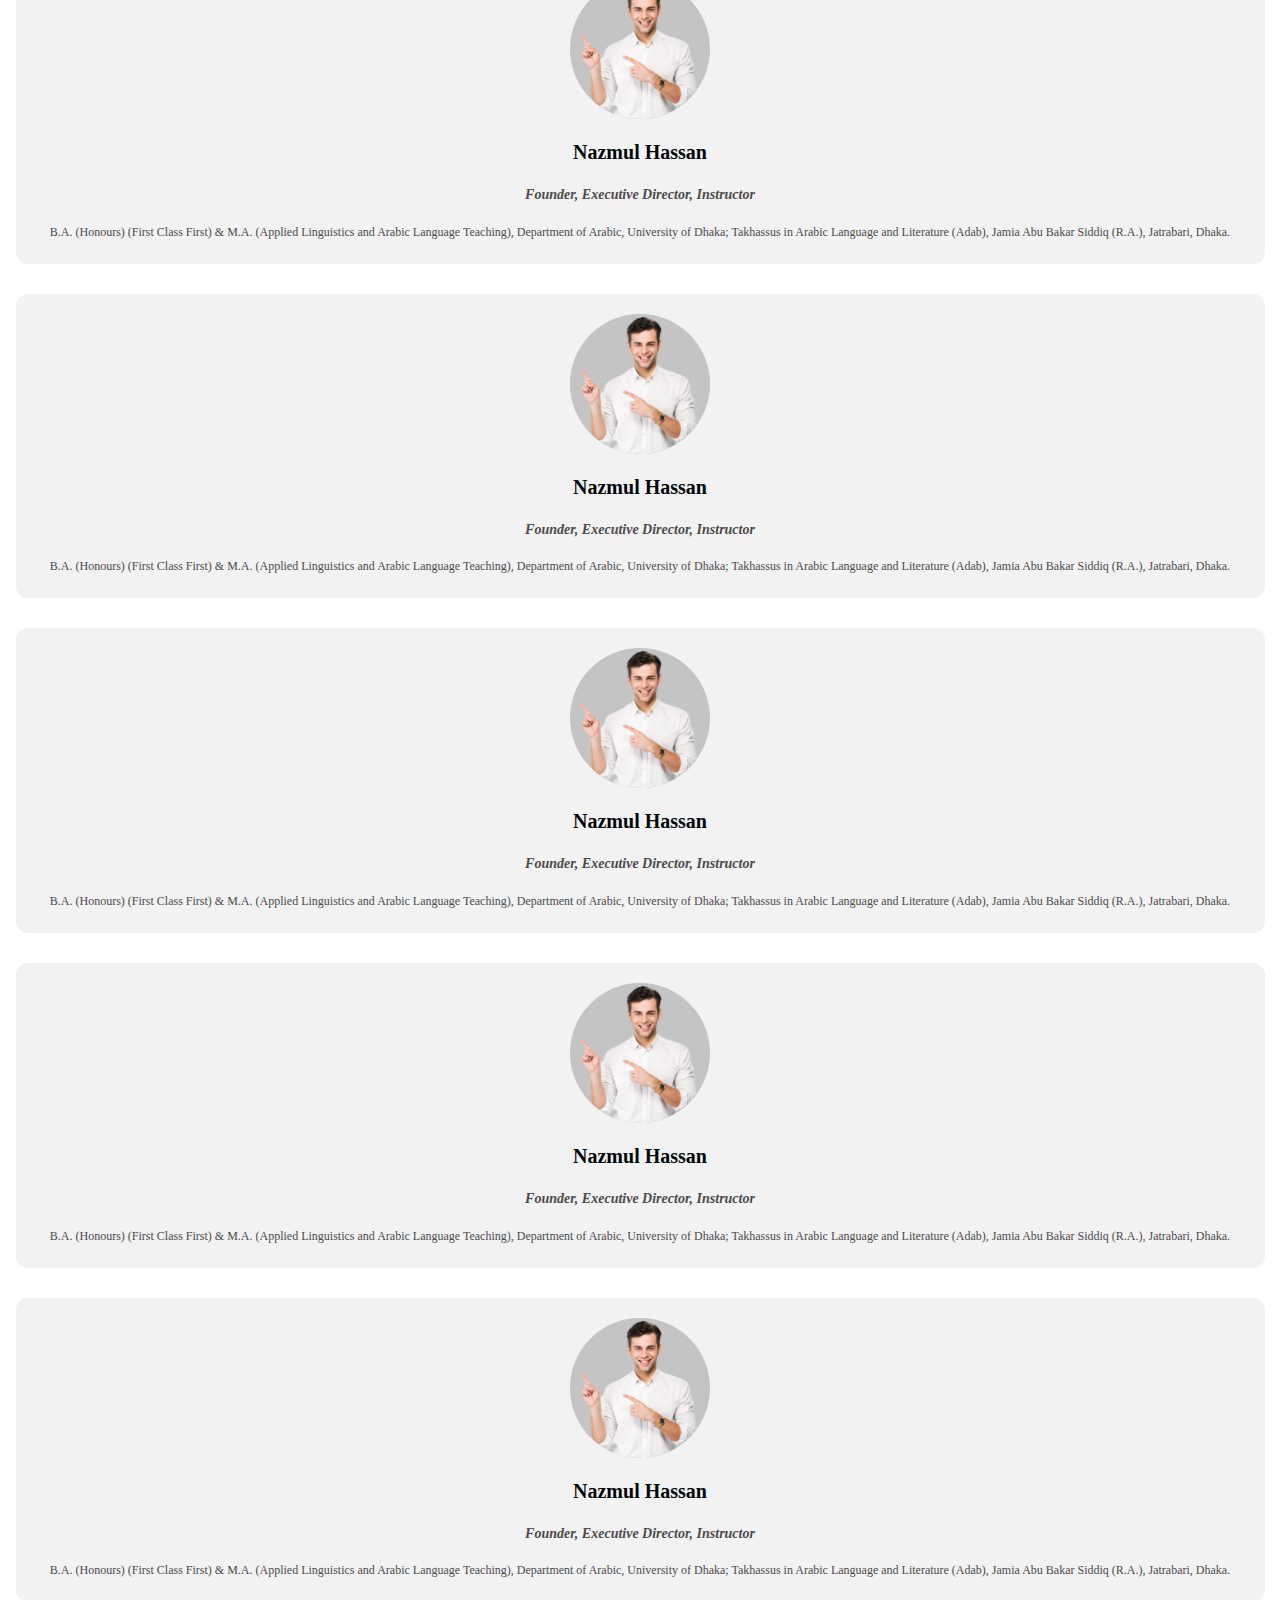
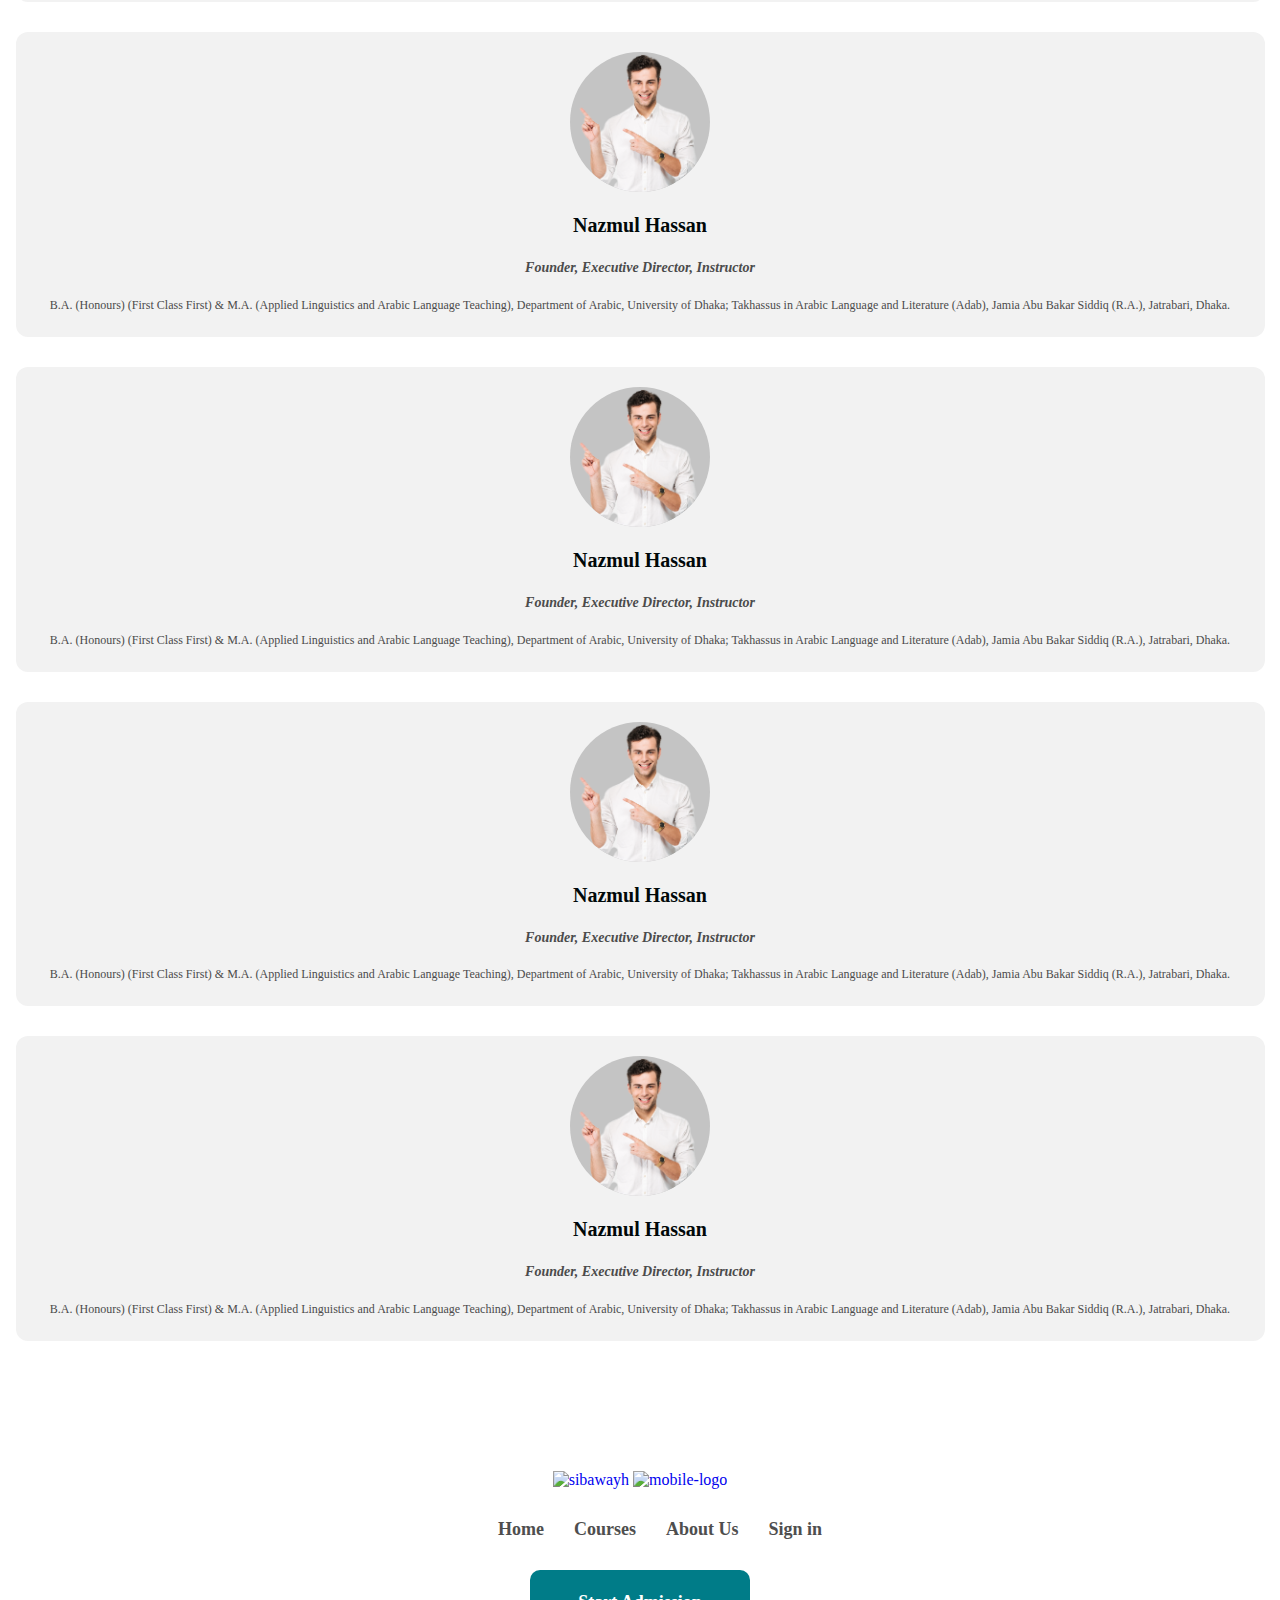
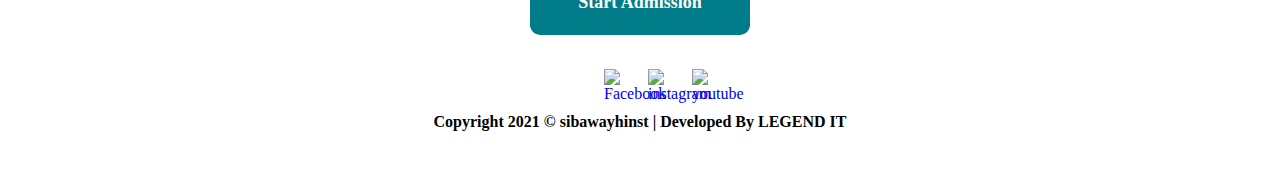
==== commit cc599984: "Responsive almost done" ====
--- a/about.html
+++ b/about.html
@@ -77,16 +77,18 @@
             </nav>
             <!-- navbar end --> 
 
-            <div class="container">
-                <div class="row pt-4">
-                    <div class="col-md-8">
-                        <div class="header__text">
-                            <h2>Basic Arabic Language Course <br> <span>(General Background)</span></h2>
-                        </div>
-                    </div>
-                    <div class="col-md-4 d-none d-md-block">
-                        <div class="header__image">
-                            <img src="images/about-banner.png" alt="image">
+            <div class="banner">
+                <div class="container">
+                    <div class="row py-4">
+                        <div class="col-md-8">
+                            <div class="header__text">
+                                <h2>Basic Arabic Language Course <br> <span>(General Background)</span></h2>
+                            </div>
+                        </div>
+                        <div class="col-md-4">
+                            <div class="header__image">
+                                <img src="images/about-banner.png" alt="image">
+                            </div>
                         </div>
                     </div>
                 </div>
--- a/css/main.css
+++ b/css/main.css
@@ -57,7 +57,7 @@
   display: flex;
   position: absolute;
   top: 41%;
-  transform: translateX(-50%);
+  transform: translateX(-60%);
   transition: transform 0.6s cubic-bezier(0.165, 0.84, 0.44, 1);
 }
 
@@ -85,7 +85,7 @@
   background-image: linear-gradient(90deg, #e1fcff 30%, #f9ffed 100%);
 }
 .header__text {
-  margin-top: 10rem;
+	margin: 10rem 0 6rem;
 }
 .header__text h3 {
   font-weight: bold;
@@ -121,10 +121,14 @@
   position: absolute;
   top: 50%;
   transform: translateY(-50%);
+  
 }
 
 .banner_slider {
   position: relative;
+}
+.banner_slider__single_item{
+  overflow: hidden;
 }
 .banner_slider ul.slick-dots{
   list-style-type: none;
@@ -351,8 +355,7 @@
   font-weight: bold;
   color: #001F22;
 }
-.about-section__text h3 {
-  width: 460px;
+.about-section__text h3 { 
   line-height: 30px;
 }
 .about-section__text p {
@@ -491,7 +494,7 @@
 .course_details__single__info__button{
   border: 1px solid #007C88;
   line-height: 4rem;
-  padding: 0 1.5rem;
+  padding: 0 .5rem;
   text-decoration: none;
   display: inline-block;
   text-align: center;
@@ -781,6 +784,7 @@
 
 .video_review{
   padding-top: 50px;
+  justify-content: center;
 }
 .testimonial__video > img{
   width: 100%;
@@ -788,8 +792,8 @@
 .testimonial__video{
   position: relative;
   border-radius: 12px;
-  overflow: hidden;
-  margin: 0 7.5px;
+  overflow: hidden; 
+  margin-bottom: 15px;
 }
 .testimonial__video .overlay{
   position: absolute;
@@ -914,8 +918,8 @@
     left: -143px;
   }
 
-  .about-section {
-    margin-top: 8rem;
+  .about-section__text h2 {
+    font-size: 3.8rem; 
   }
 
   .main_menu.navbar-nav {
@@ -931,7 +935,9 @@
   .course-section .section_title p {
     width: 100%;
   }
-
+  .course_details__single__info__button{ 
+    font-size: 1.4rem; 
+  }
   .testimonial .section_title p {
     width: 100%;
   }
@@ -941,19 +947,51 @@
     flex-basis: none;
   }
 }
+ 
 @media all and (max-width: 768px) {
+  
   .navbar {
     padding: 2rem 0;
     background: #c1e9ed;
   }
 
-  .header {
-    background-image: url("../images/admission-going on.jpg");
+  .slider-1{
+    background-image: url(../images/courses/1.png);
     background-size: cover;
+    background-position: center;
     background-repeat: no-repeat;
-    background-position: top;
-  }
-
+    position: relative;
+    z-index: -1;
+  }
+  .slider-2{
+    background-image: url(../images/courses/2.png);
+    background-size: cover;
+    background-position: center;
+    background-repeat: no-repeat;
+    position: relative;
+    z-index: -1;
+  }
+  .slider-3{
+    background-image: url(../images/courses/3.png);
+    background-size: cover;
+    background-position: center;
+    background-repeat: no-repeat;
+    position: relative;
+    z-index: -1;
+  }
+  .slider-1::after,
+  .slider-2::after,
+  .slider-3::after{
+    content:'';
+    position: absolute;
+    width: 100%;
+    height: 100%;
+    top: 0;
+    left: 0;
+    background: #c1e9edd1;
+    z-index: -1;
+    /* background-image: linear-gradient(90deg, #e1fcff 30%, #f9ffed 100%) */
+  }
   .header__text {
     text-align: center;
   }
@@ -968,12 +1006,22 @@
     margin: 0 auto 3rem;
     width: 70%;
   }
-
-  .about-section__text {
+  /******* Only banner *********/
+  .banner .header__image {
+    width: 100%;
+    height: 100%; 
+  }
+  .banner .header__image img {
+    width: 100%; 
+    position: unset;
+    transform: unset;
+  }
+/*********** About ***********/
+.about-section .about-section__text {
     margin-left: 0;
     text-align: center;
   }
-
+ 
   .about-section__text ul {
     text-align: left;
   }
@@ -982,6 +1030,13 @@
     margin-top: 2rem;
   }
 
+  /***** feature section *******/
+  .feature-section__single { 
+    text-align: center;
+  }
+  .feature-section__single p { 
+    padding-right: 0px;
+  }
   .btn_primary {
     min-width: 16rem;
     min-height: 5.5rem;
@@ -1032,7 +1087,12 @@
   .navbar .navbar-brand .mobile_logo {
     width: 80%;
   }
-
+  .header__text h2 {
+    font-size: 3rem;
+  }
+  .header__text h2 span {
+    font-size: 4rem;
+  }
   .header__text {
     margin-top: 4rem;
   }
@@ -1040,15 +1100,27 @@
   .header__text a.btn_primary {
     margin-bottom: 6rem;
   }
-
+/******* only banner *********/
+  .header__text {
+    margin: 3rem 1rem 0rem;
+  }
   .about-section__text h2 {
     font-size: 3rem;
   }
-
   .about-section {
-    margin-top: 6rem;
-  }
-
+    padding: 4rem 0 6rem; 
+  }
+  .header__text h2 span {
+    font-size: 4rem;
+  }
+  /*******Feature section********/
+  .feature-section .section_title h1 {
+    font-size: 3rem; 
+    padding: 30px 0 25px;
+  }
+  .feature-section__single p { 
+    display: none;
+  }
   .course-section .section_title h1 {
     font-size: 3rem;
   }
@@ -1065,9 +1137,10 @@
     font-size: 3rem;
     text-align: center;
   }
-
+/********* testimonial  ****/
   .testimonial .section_title {
     margin-bottom: 3rem;
+    text-align: center;
   }
 
   .testimonial .section_title h1 {
@@ -1077,6 +1150,7 @@
   .testimonial .section_title p {
     width: 80%;
     font-size: 1.6rem;
+    margin: auto;
   }
 
   .footer {
@@ -1141,12 +1215,12 @@
   }
 
   .header__text h2 {
-    font-size: 3rem;
+    font-size: 2rem;
     margin-bottom: 2rem;
   }
 
   .header__text h2 span {
-    font-size: 3.5rem;
+    font-size: 2.5rem;
   }
 
   .header__text p {
@@ -1158,6 +1232,17 @@
   .header__text a.btn_primary {
     margin-bottom: 4rem;
   }
+/* ************about **************/
+.about-section__text h3 {
+	line-height: 25px;
+}
+.about-section__text p { 
+	line-height: 2.5rem; 
+}
+  /******* feature section*********/
+  .feature-section__single h3 {
+    font-size: 14px;
+  }
 
   .footer .footer__menu ul {
     padding: 0;
@@ -1168,6 +1253,10 @@
     padding: 0.7rem;
     margin: 0;
   }
+  /********* course section *********/
+  .course-section .section_title p { 
+    line-height: 2.5rem; 
+  }
 }
 @media all and (max-width: 400px) {
   .course-section .more_course .single_course {
@@ -1176,8 +1265,7 @@
   }
 
   .about-section {
-    padding: 3rem 0;
-    margin-top: 4rem;
+    padding: 3rem 0; 
   }
 
   .testimonial .section_title h1 {
--- a/css/about.css
+++ b/css/about.css
@@ -86,7 +86,7 @@
 }
 .team_section .single_team_members .member_designation{
     font-size: 14px;
-    font-weight: 400;
+    font-weight: 600;
     font-style: italic;
     line-height: 19px;
     color: #4B4B4B;
@@ -99,4 +99,37 @@
 }
 
 
-/************** team section end ***********/+/************** team section end ***********/
+
+
+
+
+/* ******responsive****** */
+@media all and (max-width: 992px){
+    .team_section .single_team_members { 
+        margin: 0 0 15px;
+    }
+}
+@media all and (max-width: 576px){
+    .breadcrumb {
+        padding-top: 25px;
+    }
+    .about_section {
+        padding: 10px 0;
+    }
+    .team_section { 
+        padding: 0px 0;
+    }
+    .team_section h2 {
+        font-size: 30px; 
+        margin-bottom: 30px;
+    }
+}
+@media all and (max-width: 576px){
+    .about_section p { 
+        line-height: 24px;
+    }
+}
+@media all and (max-width: 400px){
+    
+}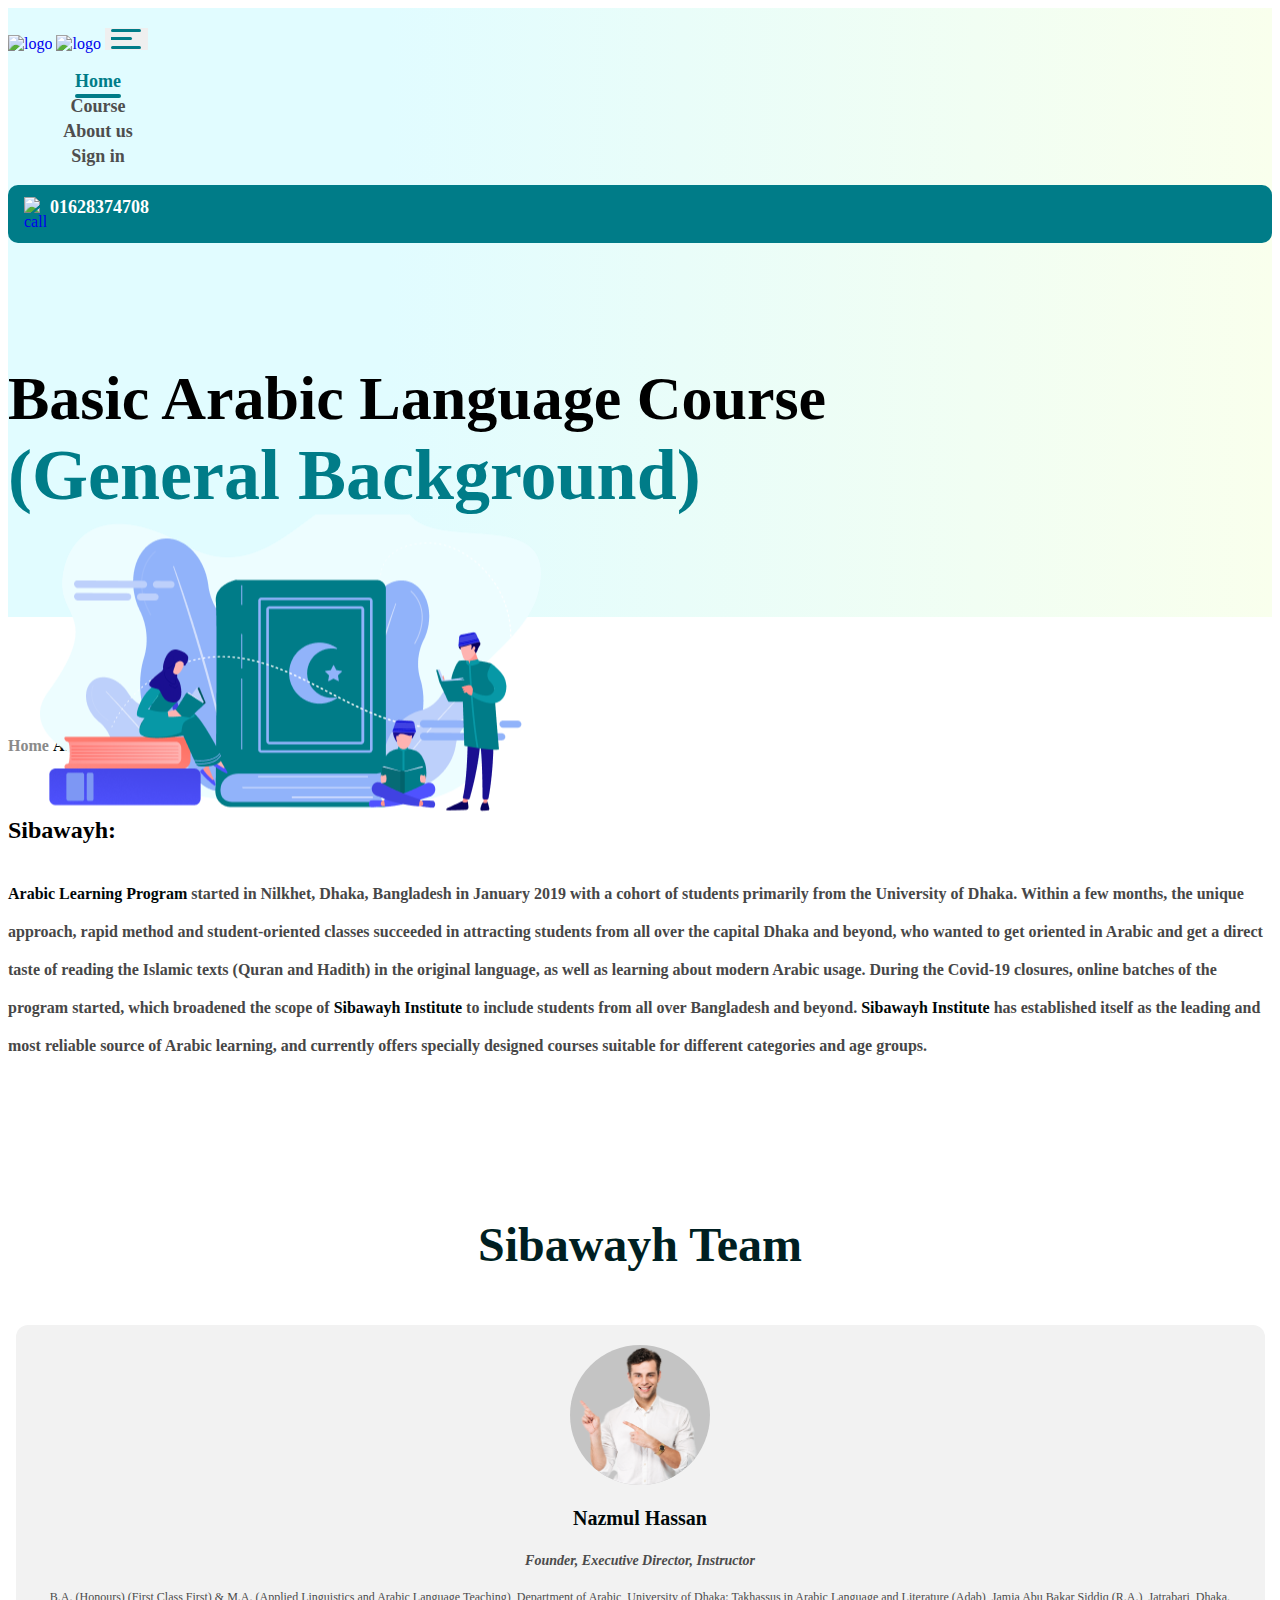
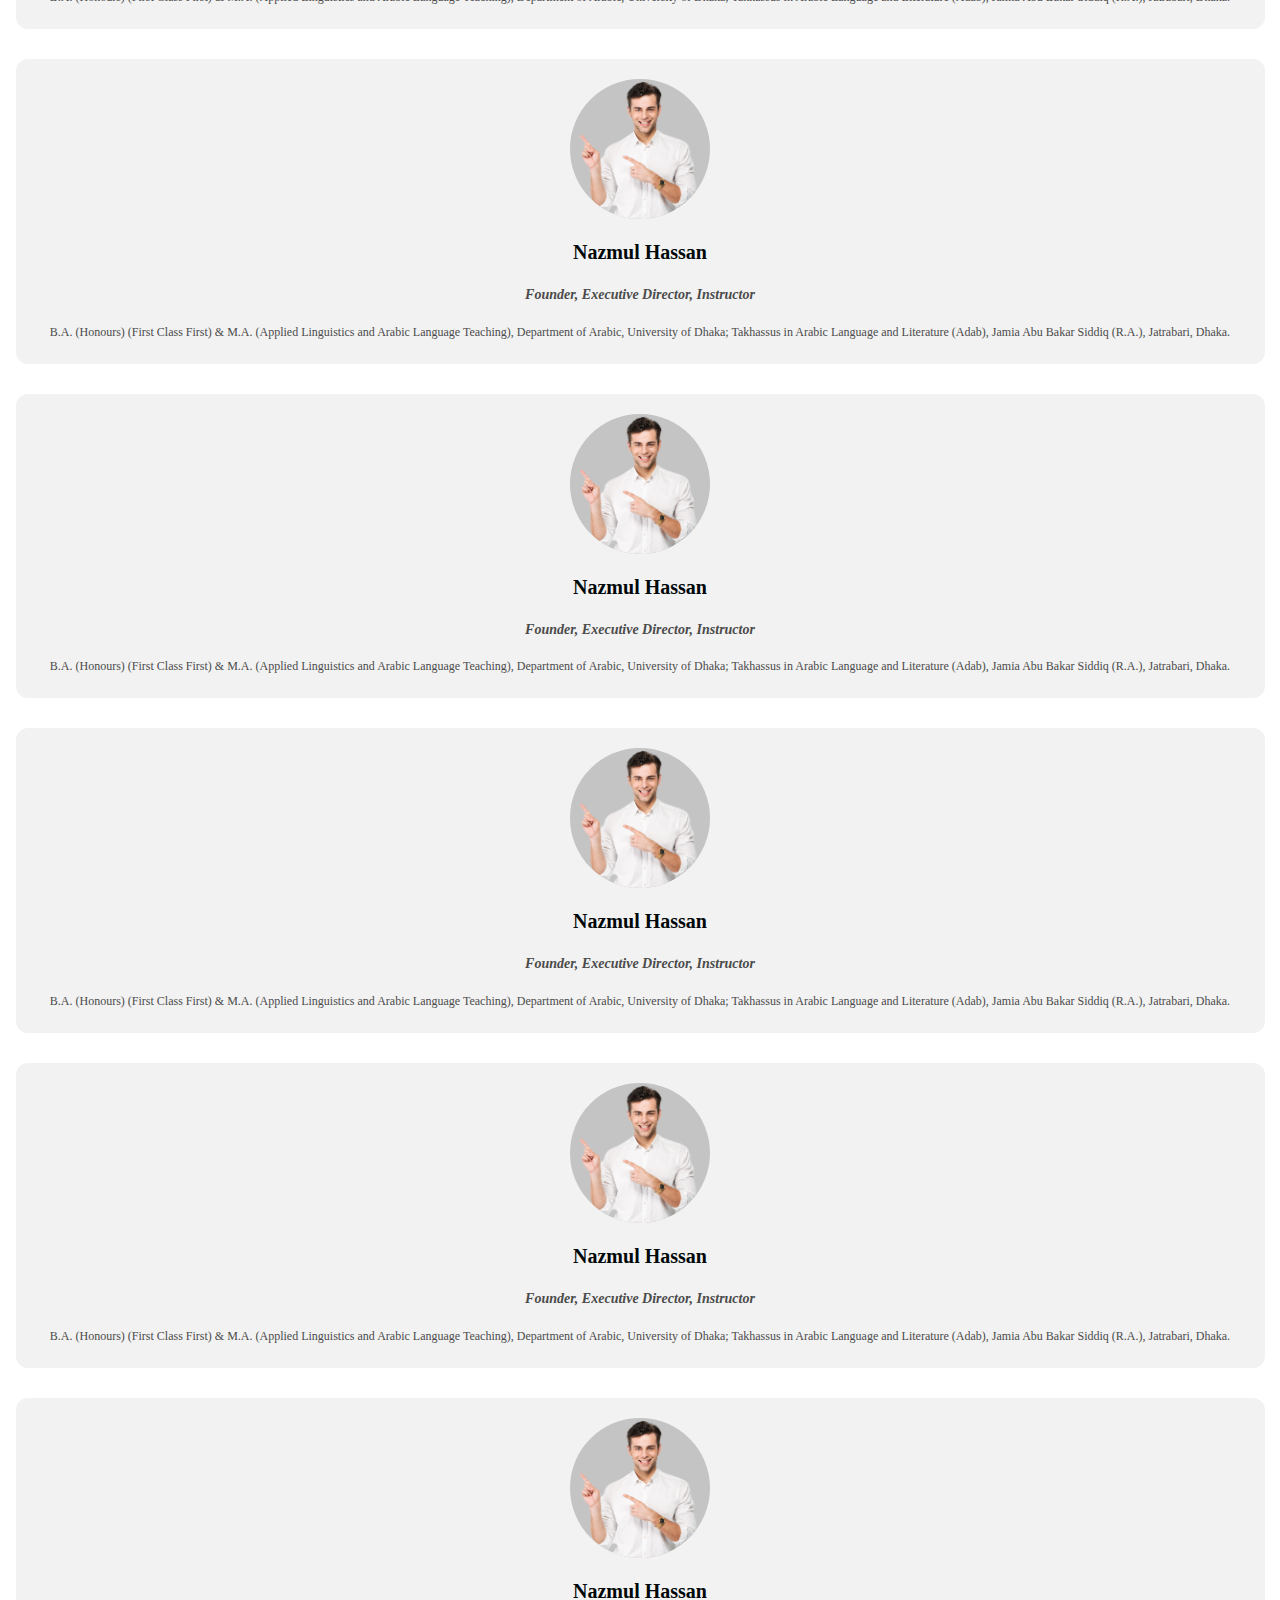
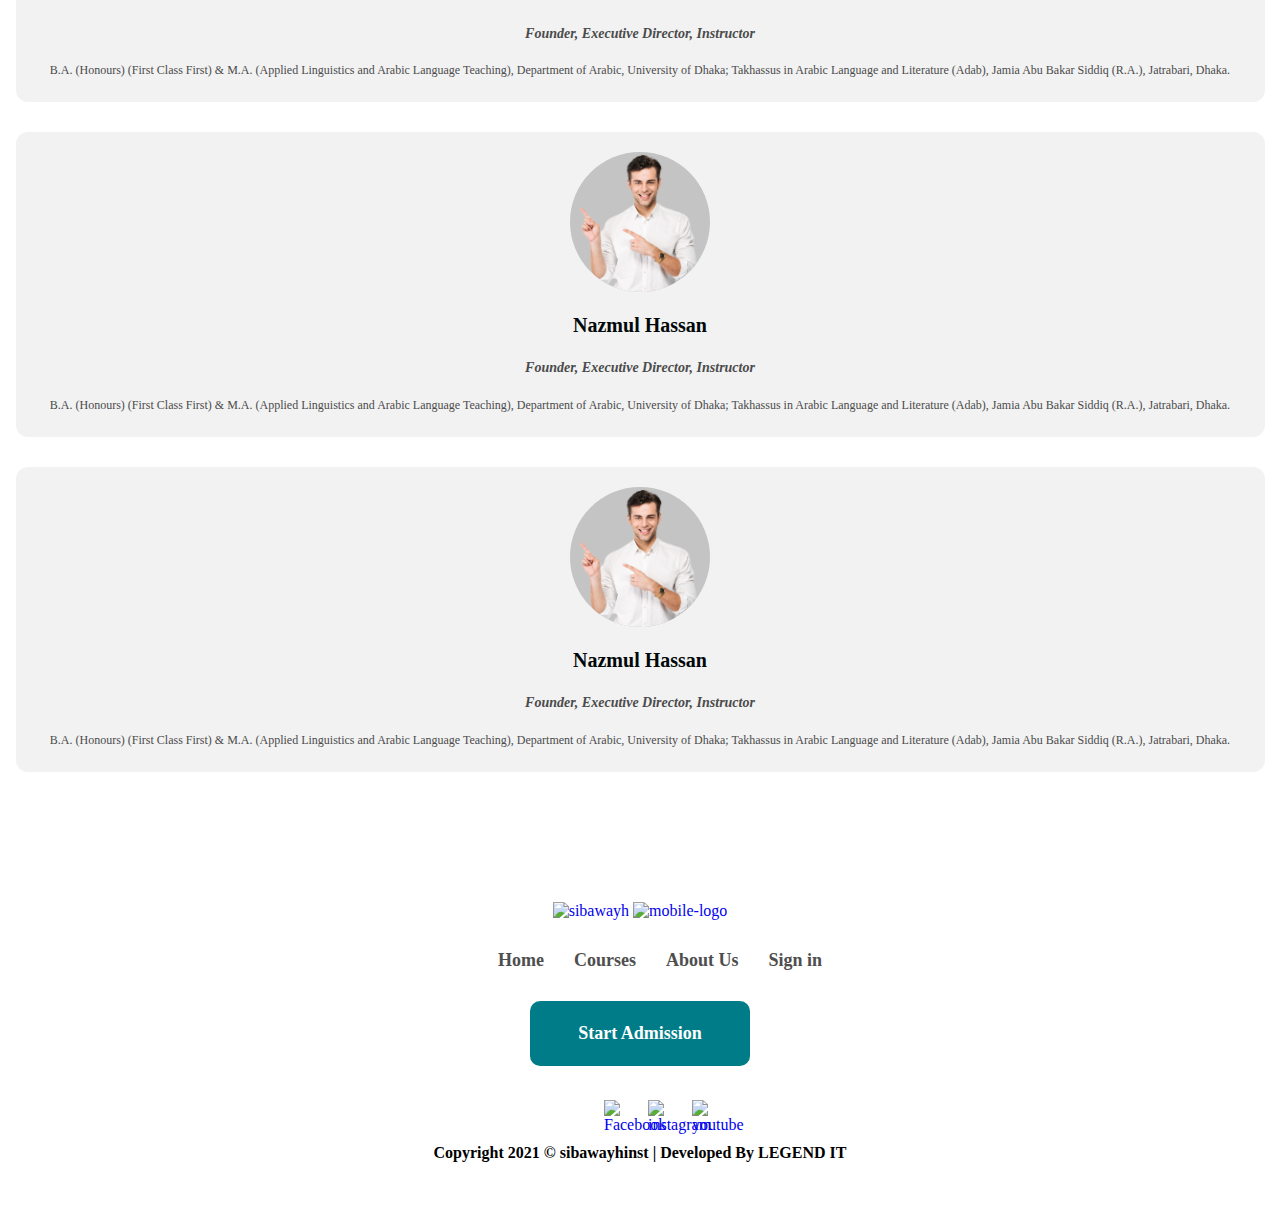
==== commit b601e4f5: "Frontend Done" ====
--- a/about.html
+++ b/about.html
@@ -82,12 +82,12 @@
                     <div class="row py-4">
                         <div class="col-md-8">
                             <div class="header__text">
-                                <h2>Basic Arabic Language Course <br> <span>(General Background)</span></h2>
+                                <h2 class="wow animate__animated animate__fadeInDown">Basic Arabic Language Course <br> <span>(General Background)</span></h2>
                             </div>
                         </div>
                         <div class="col-md-4">
                             <div class="header__image">
-                                <img src="images/about-banner.png" alt="image">
+                                <img class="wow animate__animated animate__zoomIn" src="images/about-banner.png" alt="image">
                             </div>
                         </div>
                     </div>
@@ -118,11 +118,11 @@
      <!-- sibawayh team start -->
      <section class="team_section">
          <div class="container">
-             <h2>Sibawayh Team</h2>
+             <h2 class="wow animate__animated animate__fadeInDown">Sibawayh Team</h2>
              <div class="team_members">
                  <div class="row justify-content-center">
                      <div class="col-xs-12 col-sm-6 col-md-4 col-xl-3">
-                        <div class="single_team_members">
+                        <div class="single_team_members wow animate__animated animate__zoomIn">
                             <div class="member_profile">
                                 <img src="images/profile.png" alt="">
                             </div> 
@@ -132,90 +132,70 @@
                         </div>
                      </div>
                      <div class="col-xs-12 col-sm-6 col-md-4 col-xl-3">
-                        <div class="single_team_members">
-                            <div class="member_profile">
-                                <img src="images/profile.png" alt="">
-                            </div> 
-                            <h3 class="member_name">Nazmul Hassan</h3>
-                            <h4 class="member_designation">Founder, Executive Director, Instructor</h4>
-                            <p class="member_description">B.A. (Honours) (First Class First) & M.A. (Applied Linguistics and Arabic Language Teaching), Department of Arabic, University of Dhaka; Takhassus in Arabic Language and Literature (Adab), Jamia Abu Bakar Siddiq (R.A.), Jatrabari, Dhaka.</p>
-                        </div>
-                     </div>
-                     <div class="col-xs-12 col-sm-6 col-md-4 col-xl-3">
-                        <div class="single_team_members">
-                            <div class="member_profile">
-                                <img src="images/profile.png" alt="">
-                            </div> 
-                            <h3 class="member_name">Nazmul Hassan</h3>
-                            <h4 class="member_designation">Founder, Executive Director, Instructor</h4>
-                            <p class="member_description">B.A. (Honours) (First Class First) & M.A. (Applied Linguistics and Arabic Language Teaching), Department of Arabic, University of Dhaka; Takhassus in Arabic Language and Literature (Adab), Jamia Abu Bakar Siddiq (R.A.), Jatrabari, Dhaka.</p>
-                        </div>
-                     </div>
-                     <div class="col-xs-12 col-sm-6 col-md-4 col-xl-3">
-                        <div class="single_team_members">
-                            <div class="member_profile">
-                                <img src="images/profile.png" alt="">
-                            </div> 
-                            <h3 class="member_name">Nazmul Hassan</h3>
-                            <h4 class="member_designation">Founder, Executive Director, Instructor</h4>
-                            <p class="member_description">B.A. (Honours) (First Class First) & M.A. (Applied Linguistics and Arabic Language Teaching), Department of Arabic, University of Dhaka; Takhassus in Arabic Language and Literature (Adab), Jamia Abu Bakar Siddiq (R.A.), Jatrabari, Dhaka.</p>
-                        </div>
-                     </div>
-                     <div class="col-xs-12 col-sm-6 col-md-4 col-xl-3">
-                        <div class="single_team_members">
-                            <div class="member_profile">
-                                <img src="images/profile.png" alt="">
-                            </div> 
-                            <h3 class="member_name">Nazmul Hassan</h3>
-                            <h4 class="member_designation">Founder, Executive Director, Instructor</h4>
-                            <p class="member_description">B.A. (Honours) (First Class First) & M.A. (Applied Linguistics and Arabic Language Teaching), Department of Arabic, University of Dhaka; Takhassus in Arabic Language and Literature (Adab), Jamia Abu Bakar Siddiq (R.A.), Jatrabari, Dhaka.</p>
-                        </div>
-                     </div>
-                     <div class="col-xs-12 col-sm-6 col-md-4 col-xl-3">
-                        <div class="single_team_members">
-                            <div class="member_profile">
-                                <img src="images/profile.png" alt="">
-                            </div> 
-                            <h3 class="member_name">Nazmul Hassan</h3>
-                            <h4 class="member_designation">Founder, Executive Director, Instructor</h4>
-                            <p class="member_description">B.A. (Honours) (First Class First) & M.A. (Applied Linguistics and Arabic Language Teaching), Department of Arabic, University of Dhaka; Takhassus in Arabic Language and Literature (Adab), Jamia Abu Bakar Siddiq (R.A.), Jatrabari, Dhaka.</p>
-                        </div>
-                     </div>
-                     <div class="col-xs-12 col-sm-6 col-md-4 col-xl-3">
-                        <div class="single_team_members">
-                            <div class="member_profile">
-                                <img src="images/profile.png" alt="">
-                            </div> 
-                            <h3 class="member_name">Nazmul Hassan</h3>
-                            <h4 class="member_designation">Founder, Executive Director, Instructor</h4>
-                            <p class="member_description">B.A. (Honours) (First Class First) & M.A. (Applied Linguistics and Arabic Language Teaching), Department of Arabic, University of Dhaka; Takhassus in Arabic Language and Literature (Adab), Jamia Abu Bakar Siddiq (R.A.), Jatrabari, Dhaka.</p>
-                        </div>
-                     </div>
-                     <div class="col-xs-12 col-sm-6 col-md-4 col-xl-3">
-                        <div class="single_team_members">
-                            <div class="member_profile">
-                                <img src="images/profile.png" alt="">
-                            </div> 
-                            <h3 class="member_name">Nazmul Hassan</h3>
-                            <h4 class="member_designation">Founder, Executive Director, Instructor</h4>
-                            <p class="member_description">B.A. (Honours) (First Class First) & M.A. (Applied Linguistics and Arabic Language Teaching), Department of Arabic, University of Dhaka; Takhassus in Arabic Language and Literature (Adab), Jamia Abu Bakar Siddiq (R.A.), Jatrabari, Dhaka.</p>
-                        </div>
-                     </div>
-                     <div class="col-xs-12 col-sm-6 col-md-4 col-xl-3">
-                        <div class="single_team_members">
-                            <div class="member_profile">
-                                <img src="images/profile.png" alt="">
-                            </div> 
-                            <h3 class="member_name">Nazmul Hassan</h3>
-                            <h4 class="member_designation">Founder, Executive Director, Instructor</h4>
-                            <p class="member_description">B.A. (Honours) (First Class First) & M.A. (Applied Linguistics and Arabic Language Teaching), Department of Arabic, University of Dhaka; Takhassus in Arabic Language and Literature (Adab), Jamia Abu Bakar Siddiq (R.A.), Jatrabari, Dhaka.</p>
-                        </div>
-                     </div>
-                     <div class="col-xs-12 col-sm-6 col-md-4 col-xl-3">
-                        <div class="single_team_members">
-                            <div class="member_profile">
-                                <img src="images/profile.png" alt="">
-                            </div> 
+                        <div class="single_team_members wow animate__animated animate__zoomIn">
+                            <div class="member_profile">
+                                <img src="images/profile.png" alt="">
+                            </div>
+                            <h3 class="member_name">Nazmul Hassan</h3>
+                            <h4 class="member_designation">Founder, Executive Director, Instructor</h4>
+                            <p class="member_description">B.A. (Honours) (First Class First) & M.A. (Applied Linguistics and Arabic Language Teaching), Department of Arabic, University of Dhaka; Takhassus in Arabic Language and Literature (Adab), Jamia Abu Bakar Siddiq (R.A.), Jatrabari, Dhaka.</p>
+                        </div>
+                     </div>
+                     <div class="col-xs-12 col-sm-6 col-md-4 col-xl-3">
+                        <div class="single_team_members wow animate__animated animate__zoomIn">
+                            <div class="member_profile">
+                                <img src="images/profile.png" alt="">
+                            </div>
+                            <h3 class="member_name">Nazmul Hassan</h3>
+                            <h4 class="member_designation">Founder, Executive Director, Instructor</h4>
+                            <p class="member_description">B.A. (Honours) (First Class First) & M.A. (Applied Linguistics and Arabic Language Teaching), Department of Arabic, University of Dhaka; Takhassus in Arabic Language and Literature (Adab), Jamia Abu Bakar Siddiq (R.A.), Jatrabari, Dhaka.</p>
+                        </div>
+                     </div>
+                     <div class="col-xs-12 col-sm-6 col-md-4 col-xl-3">
+                        <div class="single_team_members wow animate__animated animate__zoomIn">
+                            <div class="member_profile">
+                                <img src="images/profile.png" alt="">
+                            </div>
+                            <h3 class="member_name">Nazmul Hassan</h3>
+                            <h4 class="member_designation">Founder, Executive Director, Instructor</h4>
+                            <p class="member_description">B.A. (Honours) (First Class First) & M.A. (Applied Linguistics and Arabic Language Teaching), Department of Arabic, University of Dhaka; Takhassus in Arabic Language and Literature (Adab), Jamia Abu Bakar Siddiq (R.A.), Jatrabari, Dhaka.</p>
+                        </div>
+                     </div>
+                     <div class="col-xs-12 col-sm-6 col-md-4 col-xl-3">
+                        <div class="single_team_members wow animate__animated animate__zoomIn">
+                            <div class="member_profile">
+                                <img src="images/profile.png" alt="">
+                            </div>
+                            <h3 class="member_name">Nazmul Hassan</h3>
+                            <h4 class="member_designation">Founder, Executive Director, Instructor</h4>
+                            <p class="member_description">B.A. (Honours) (First Class First) & M.A. (Applied Linguistics and Arabic Language Teaching), Department of Arabic, University of Dhaka; Takhassus in Arabic Language and Literature (Adab), Jamia Abu Bakar Siddiq (R.A.), Jatrabari, Dhaka.</p>
+                        </div>
+                     </div>
+                     <div class="col-xs-12 col-sm-6 col-md-4 col-xl-3">
+                        <div class="single_team_members wow animate__animated animate__zoomIn">
+                            <div class="member_profile">
+                                <img src="images/profile.png" alt="">
+                            </div>
+                            <h3 class="member_name">Nazmul Hassan</h3>
+                            <h4 class="member_designation">Founder, Executive Director, Instructor</h4>
+                            <p class="member_description">B.A. (Honours) (First Class First) & M.A. (Applied Linguistics and Arabic Language Teaching), Department of Arabic, University of Dhaka; Takhassus in Arabic Language and Literature (Adab), Jamia Abu Bakar Siddiq (R.A.), Jatrabari, Dhaka.</p>
+                        </div>
+                     </div>
+                     <div class="col-xs-12 col-sm-6 col-md-4 col-xl-3">
+                        <div class="single_team_members wow animate__animated animate__zoomIn">
+                            <div class="member_profile">
+                                <img src="images/profile.png" alt="">
+                            </div>
+                            <h3 class="member_name">Nazmul Hassan</h3>
+                            <h4 class="member_designation">Founder, Executive Director, Instructor</h4>
+                            <p class="member_description">B.A. (Honours) (First Class First) & M.A. (Applied Linguistics and Arabic Language Teaching), Department of Arabic, University of Dhaka; Takhassus in Arabic Language and Literature (Adab), Jamia Abu Bakar Siddiq (R.A.), Jatrabari, Dhaka.</p>
+                        </div>
+                     </div>
+                     <div class="col-xs-12 col-sm-6 col-md-4 col-xl-3">
+                        <div class="single_team_members wow animate__animated animate__zoomIn">
+                            <div class="member_profile">
+                                <img src="images/profile.png" alt="">
+                            </div>
                             <h3 class="member_name">Nazmul Hassan</h3>
                             <h4 class="member_designation">Founder, Executive Director, Instructor</h4>
                             <p class="member_description">B.A. (Honours) (First Class First) & M.A. (Applied Linguistics and Arabic Language Teaching), Department of Arabic, University of Dhaka; Takhassus in Arabic Language and Literature (Adab), Jamia Abu Bakar Siddiq (R.A.), Jatrabari, Dhaka.</p>
--- a/css/main.css
+++ b/css/main.css
@@ -27,11 +27,10 @@
 }
 
 .burger_icon {
-  background-color: #007C88;
+  background-color: transparent;
   padding: 10px 0;
   width: 31px;
   position: relative;
-  outline: 7px solid #007c88;
   border-radius: 0.1px;
   overflow: hidden;
   cursor: pointer;
@@ -74,7 +73,7 @@
 .burger-icon-top-2,
 .burger-icon-middel-1,
 .burger-icon-middel-2 {
-  background-color: #fff;
+  background-color: #007c88;
   width: 30px;
   height: 3px;
   margin-right: 15px;
@@ -137,6 +136,7 @@
   bottom: 0;
   left: 50%;
   transform: translateX(-50%);
+  padding-left: 0;
 }
 
 .banner_slider ul.slick-dots button{
@@ -494,7 +494,7 @@
 .course_details__single__info__button{
   border: 1px solid #007C88;
   line-height: 4rem;
-  padding: 0 .5rem;
+  padding: 0 1rem;
   text-decoration: none;
   display: inline-block;
   text-align: center;
@@ -793,7 +793,7 @@
   position: relative;
   border-radius: 12px;
   overflow: hidden; 
-  margin-bottom: 15px;
+  margin: 0 7px 15px 7px;
 }
 .testimonial__video .overlay{
   position: absolute;
@@ -988,7 +988,7 @@
     height: 100%;
     top: 0;
     left: 0;
-    background: #c1e9edd1;
+    background: #f4fcffed;
     z-index: -1;
     /* background-image: linear-gradient(90deg, #e1fcff 30%, #f9ffed 100%) */
   }
@@ -1084,6 +1084,9 @@
   }
 }
 @media all and (max-width: 576px) {
+  .banner_slider ul.slick-dots {
+    bottom: -15px;
+  }
   .navbar .navbar-brand .mobile_logo {
     width: 80%;
   }
--- a/css/about.css
+++ b/css/about.css
@@ -9,7 +9,10 @@
 } 
 .breadcrumb span.current_page { 
     color: #000809;  
-} 
+}
+.header__text h2 {
+    padding-bottom: 100px;
+}
 
 
 /************ about_Sibawayh *************/
